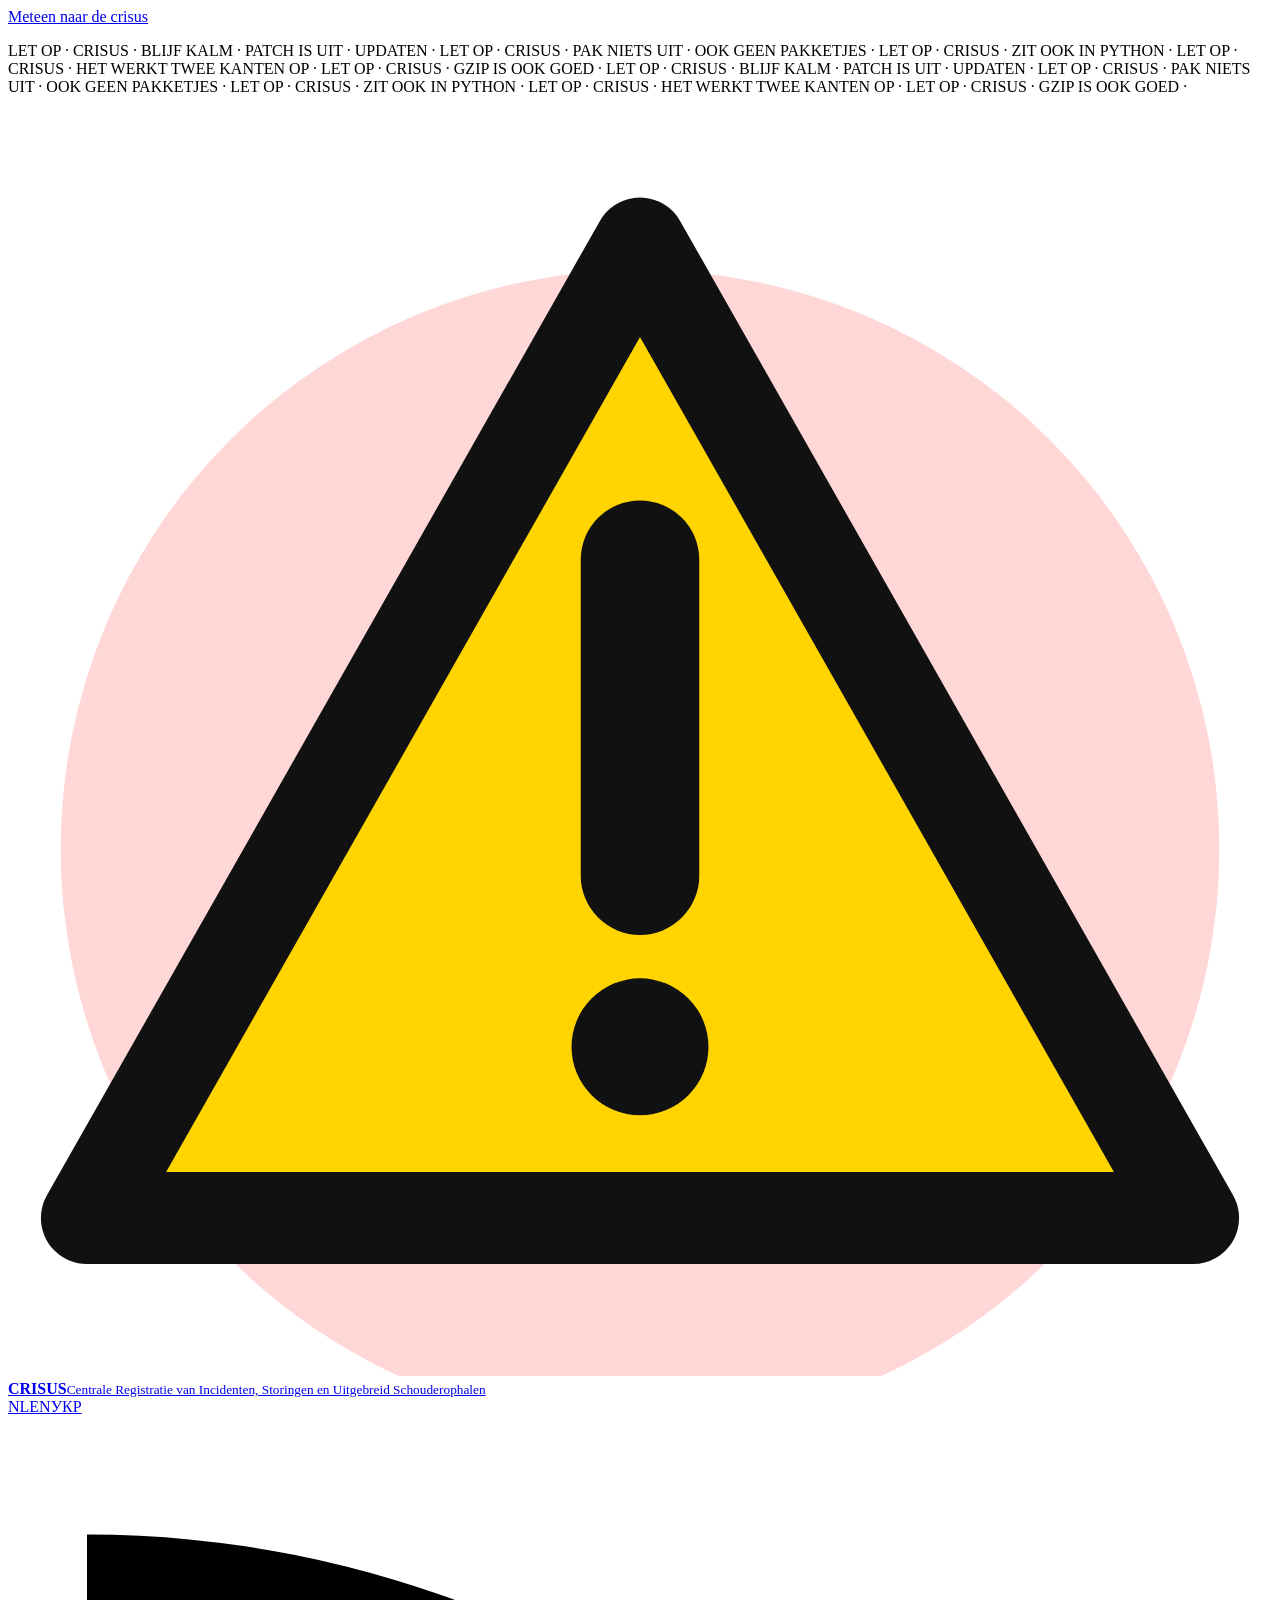
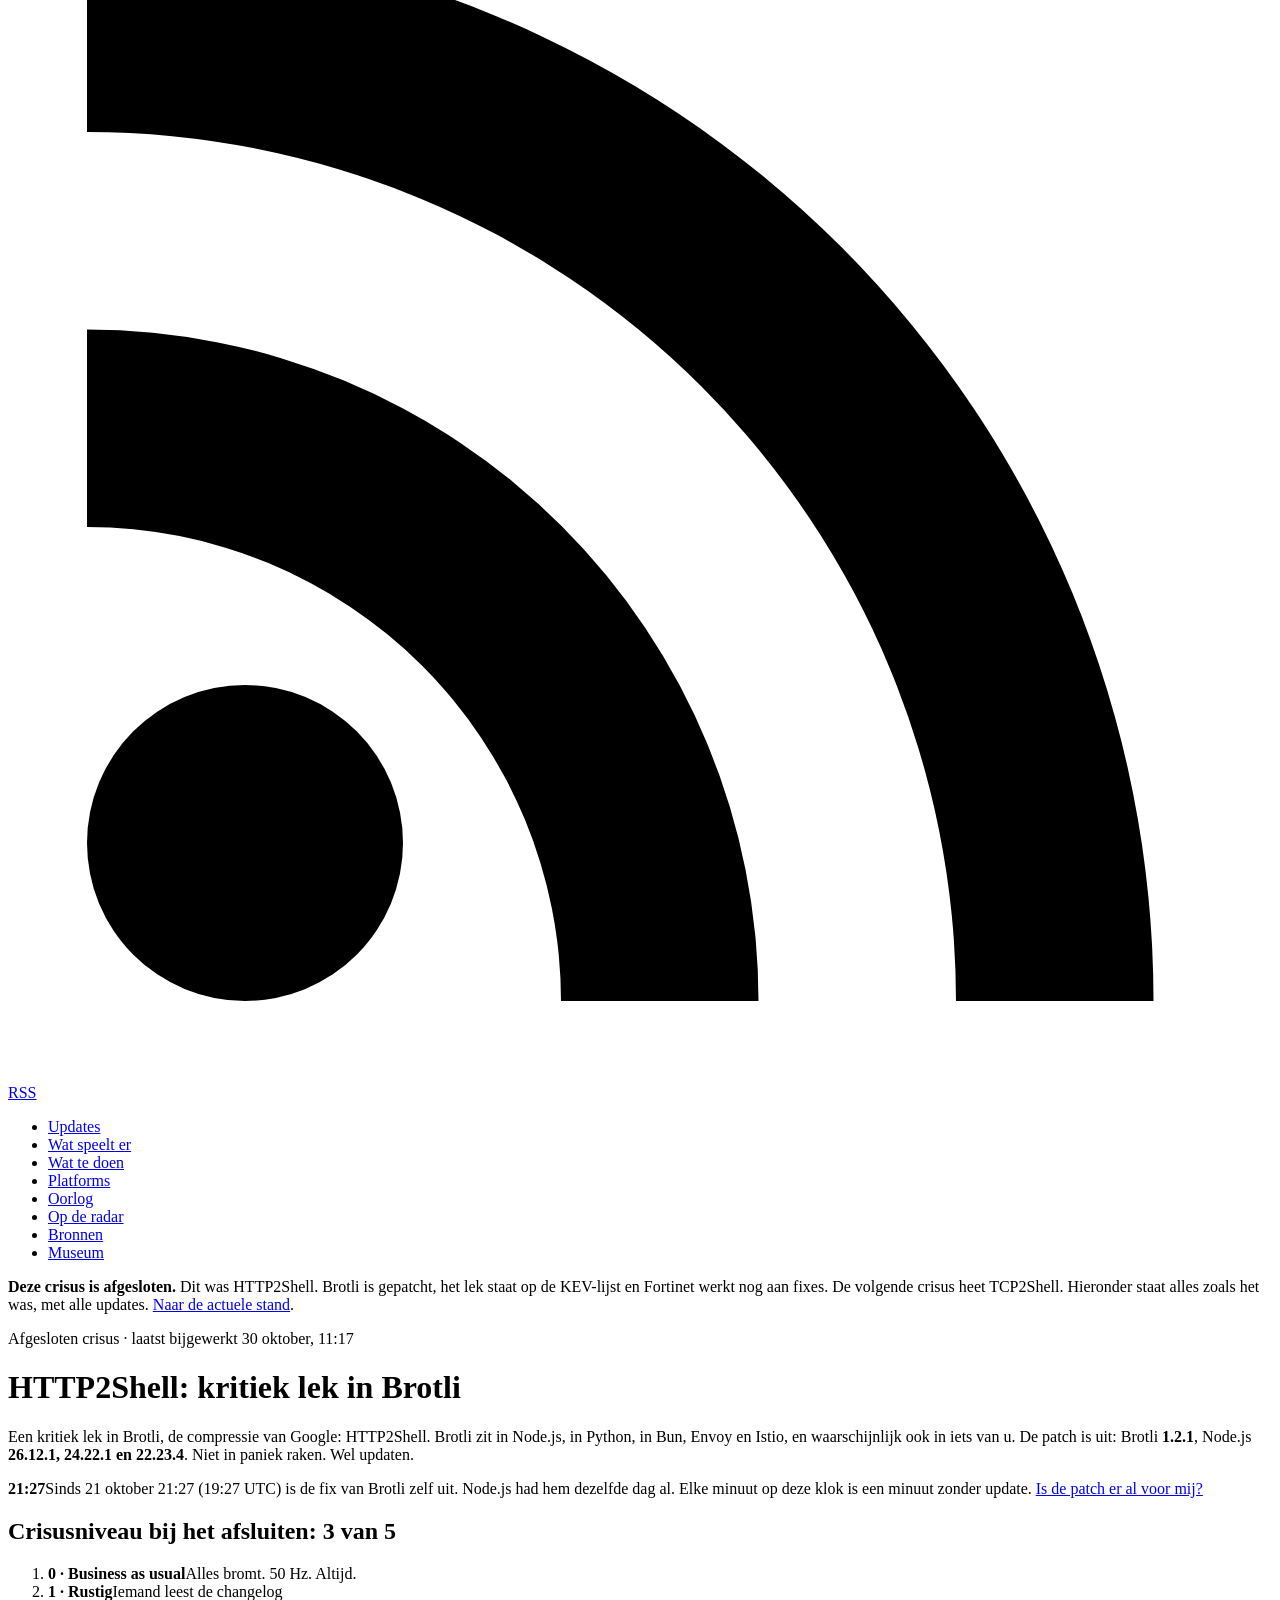
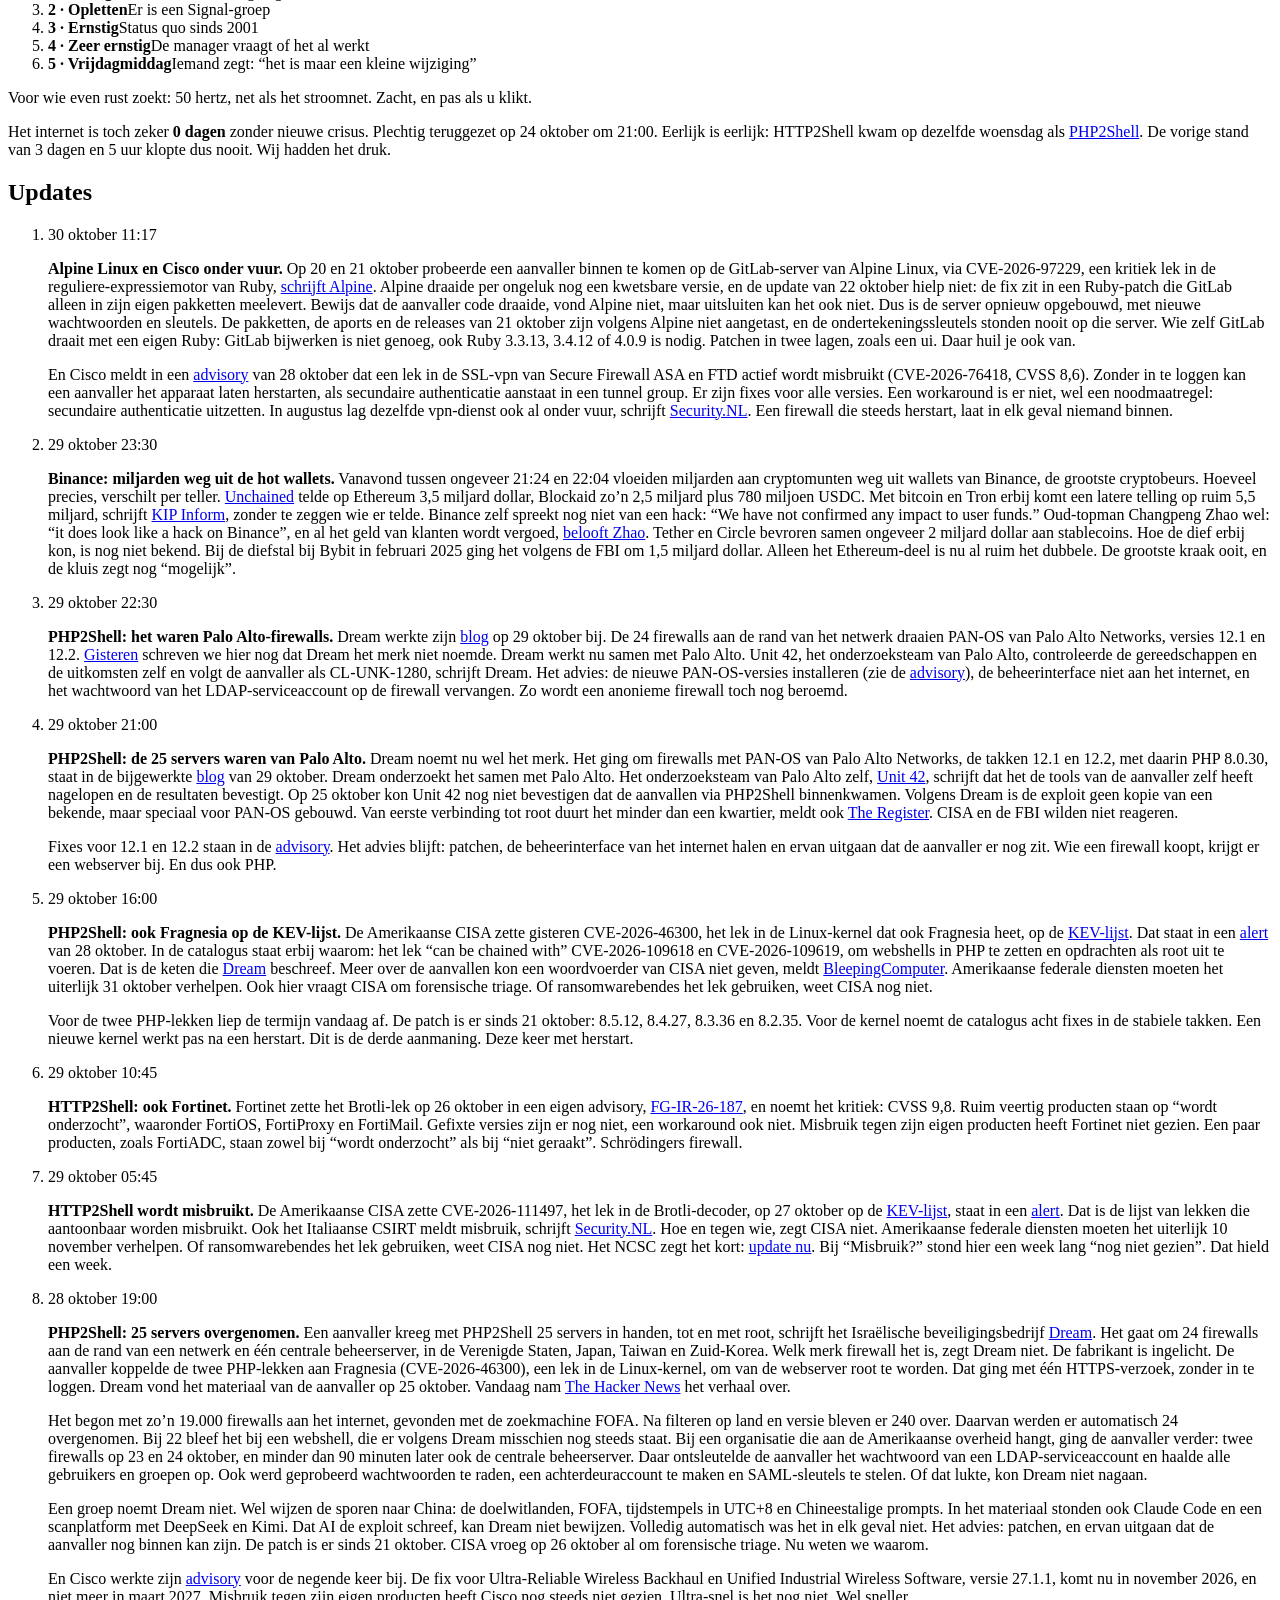
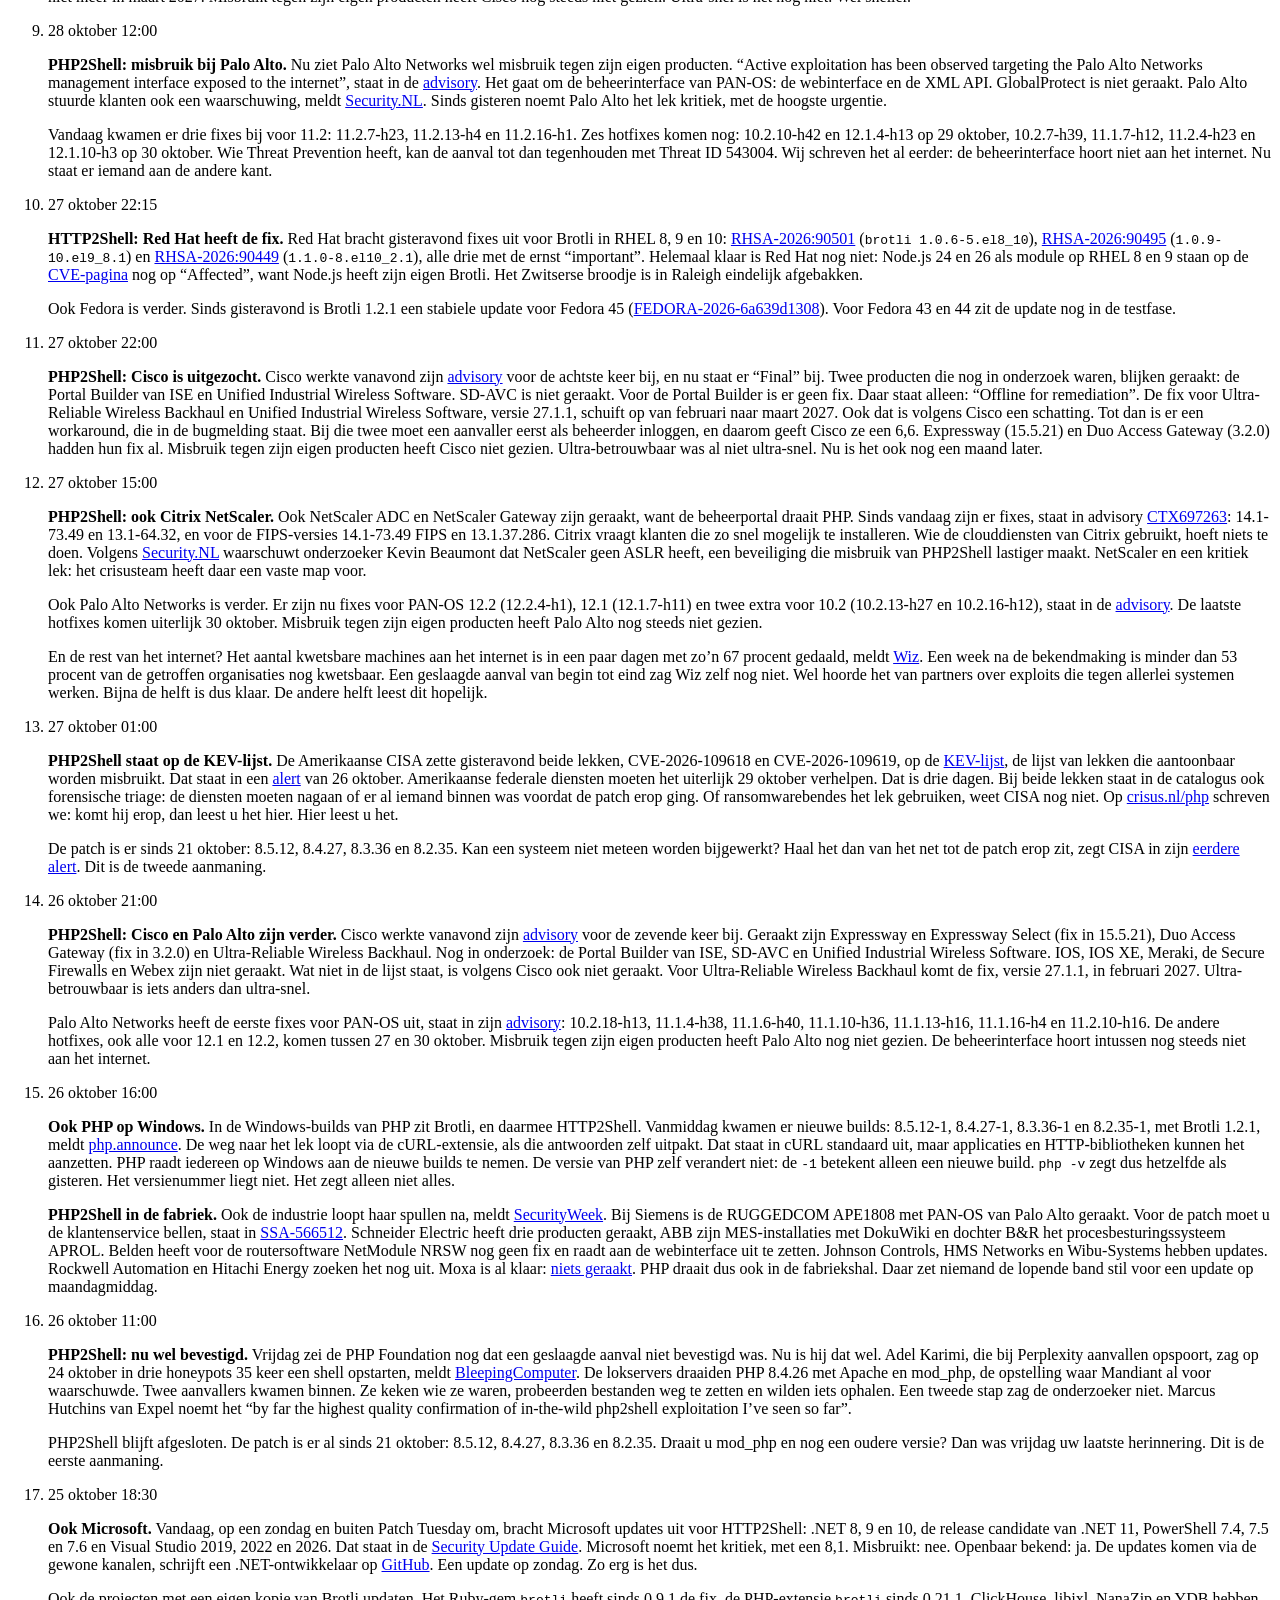
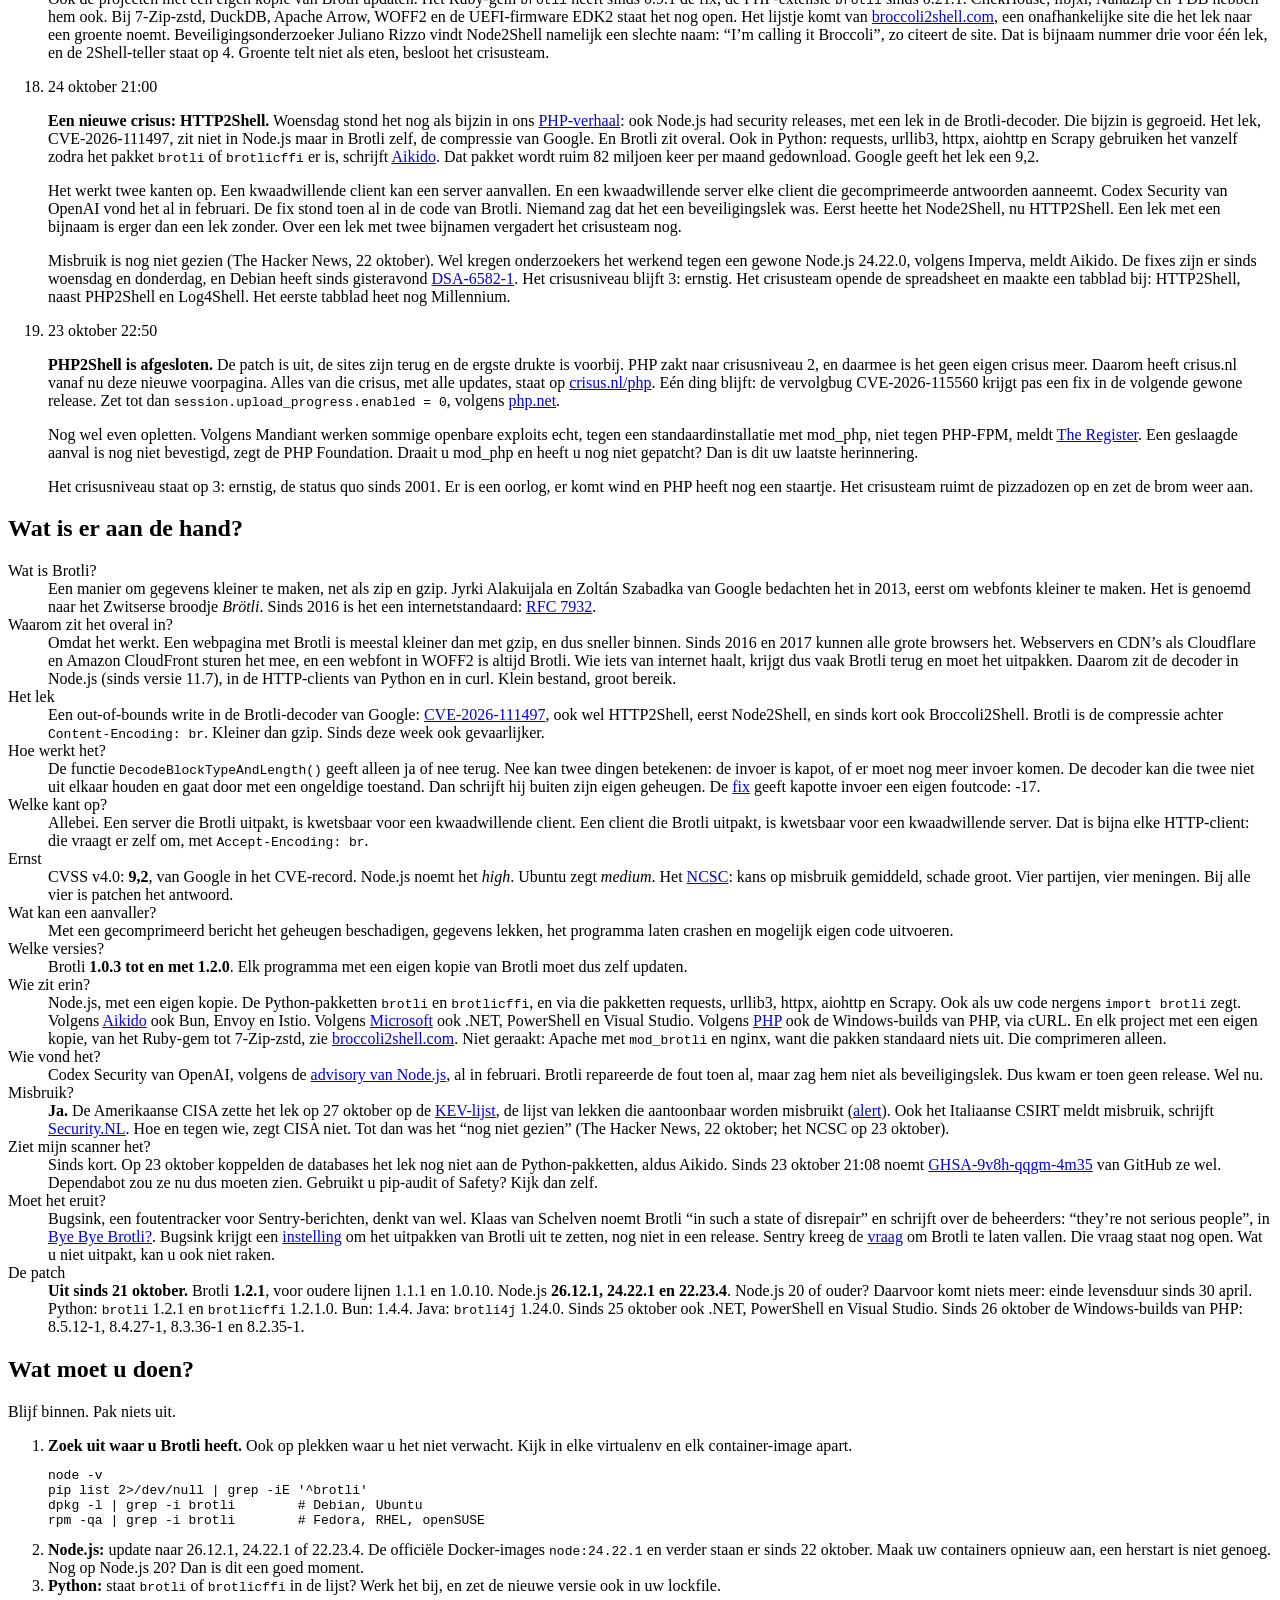
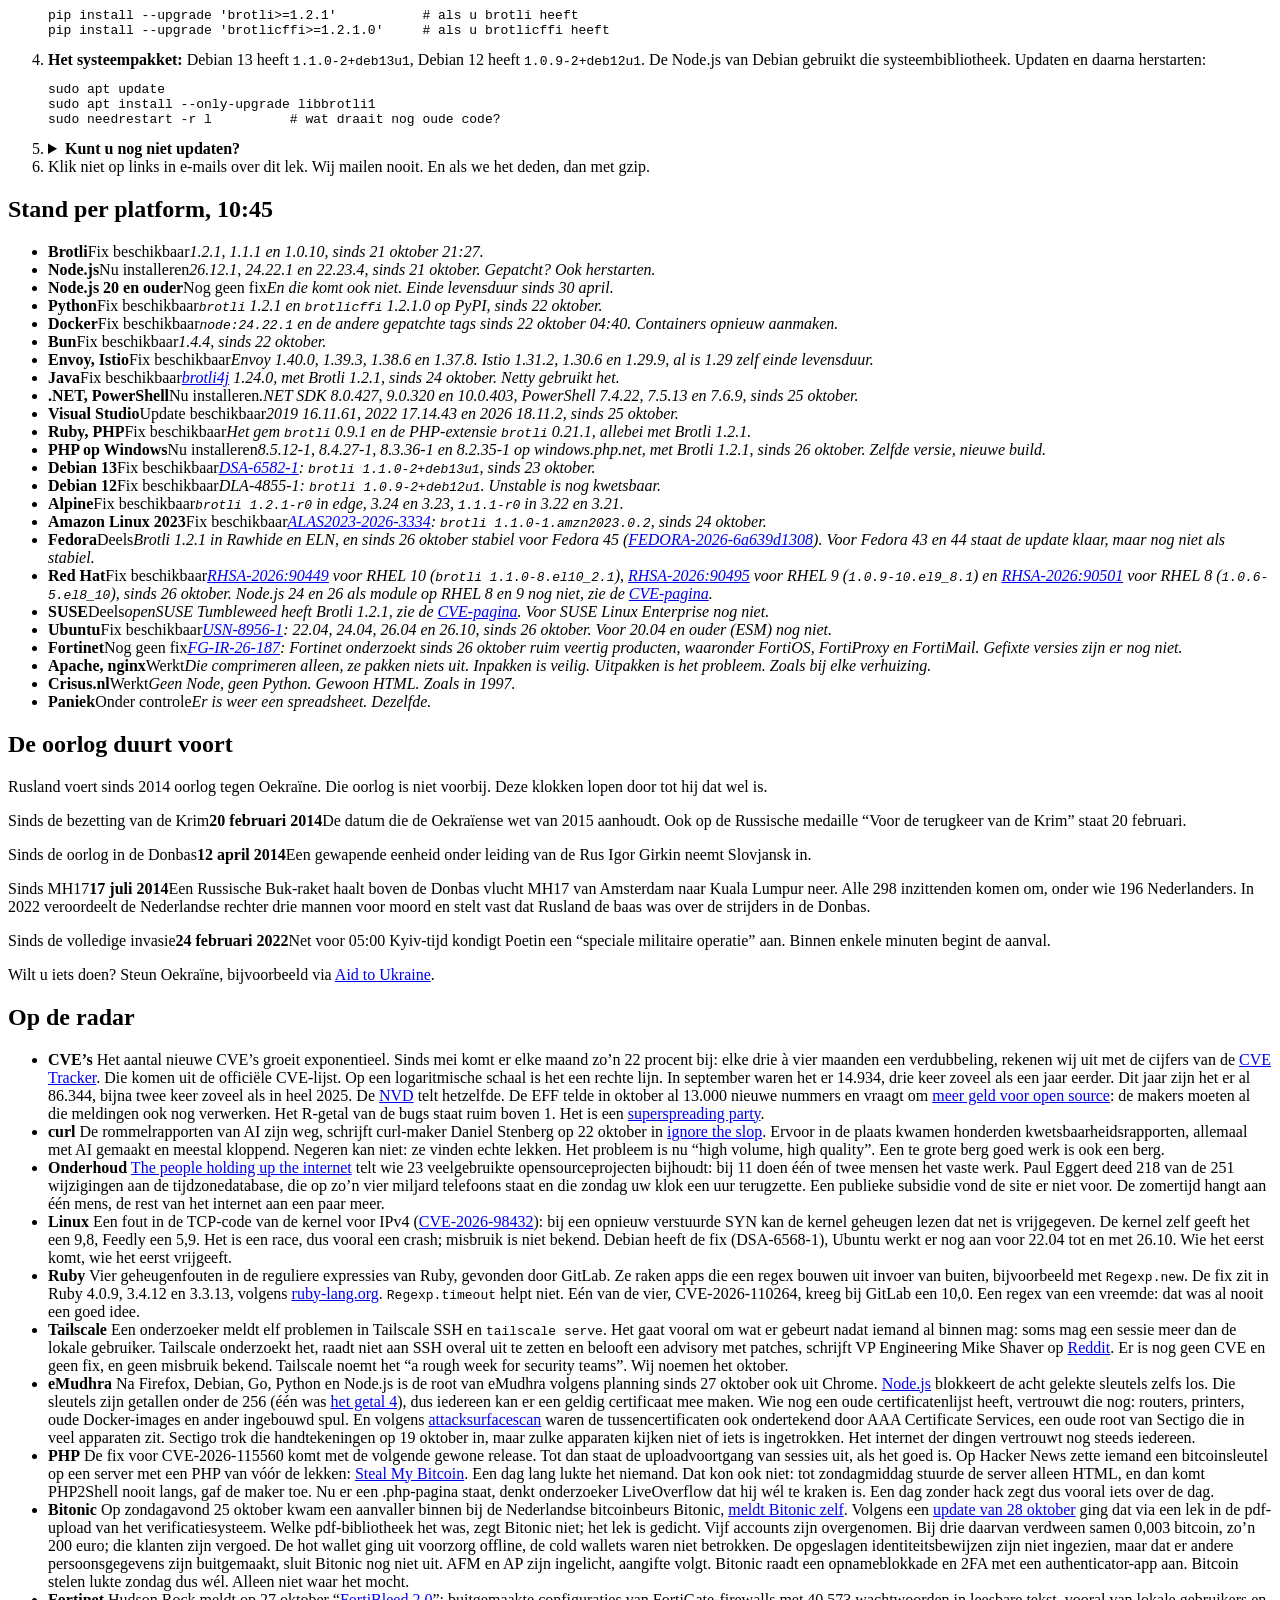
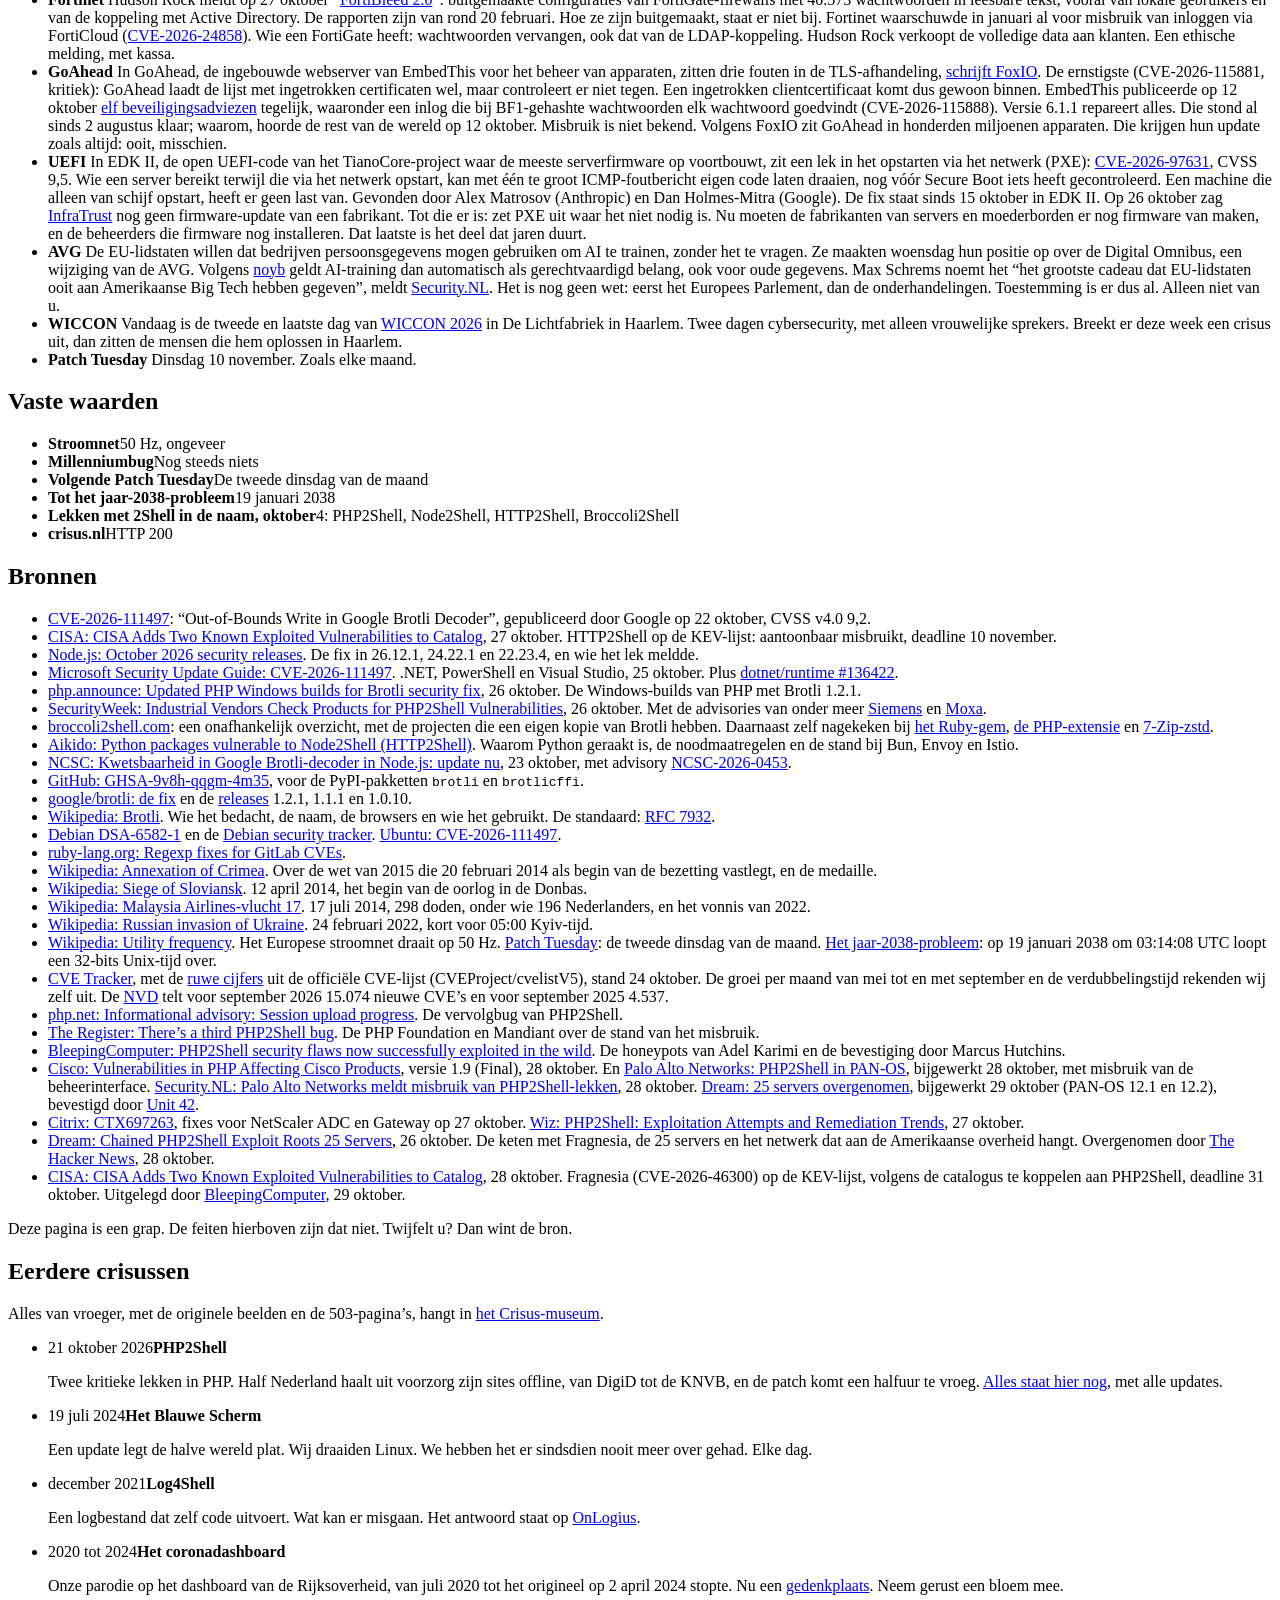
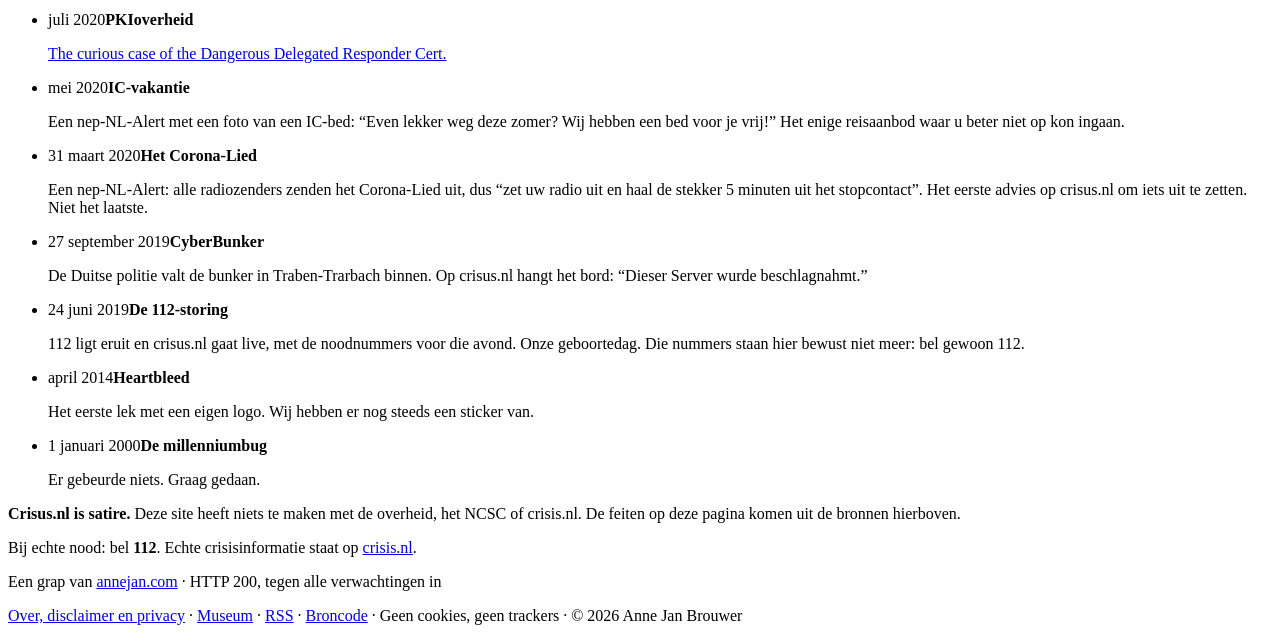
==== site/brotli/index.html @ b062dd24 "HTTP2Shell archived at /brotli/ (own og image); archive.py also takes the "Crisus · " kicker Co-Auth" ====
<!doctype html>
<html lang="nl">
<head>
<meta charset="utf-8">
<meta name="viewport" content="width=device-width, initial-scale=1">
<meta name="robots" content="index, follow, max-image-preview:large">
<title>Crisus (afgesloten) · HTTP2Shell: kritiek lek in Brotli (CVE-2026-111497)</title>
<meta name="description" content="Crisus.nl: HTTP2Shell (CVE-2026-111497), een kritiek lek in de Brotli-decoder van Google. Het zit in Node.js, Python, Bun, Envoy en Istio. De patch is uit. Satire, maar de feiten kloppen.">
<meta property="og:title" content="Crisus · HTTP2Shell: kritiek lek in Brotli">
<meta property="og:description" content="Crisusniveau 3: ernstig. HTTP2Shell, een kritiek lek in Brotli, zit in Node.js, in Python en waarschijnlijk in uw HTTP-client. De patch is uit sinds 21 oktober.">
<meta property="og:url" content="https://crisus.nl/brotli/">
<meta property="og:type" content="article">
<meta property="og:site_name" content="Crisus">
<meta property="og:locale" content="nl_NL">
<meta property="article:published_time" content="2026-10-23T22:50:00+02:00">
<meta property="article:modified_time" content="2026-10-30T11:17:00+01:00">
<meta property="og:image" content="https://crisus.nl/og-brotli.png?v=7">
<meta property="og:image:width" content="1200">
<meta property="og:image:height" content="630">
<meta property="og:image:alt" content="Crisus: HTTP2Shell, kritiek lek in Brotli. Crisusniveau 3 van 5: ernstig.">
<meta name="twitter:card" content="summary_large_image">
<meta name="twitter:image" content="https://crisus.nl/og-brotli.png?v=7">
<meta name="twitter:title" content="Crisus · HTTP2Shell: kritiek lek in Brotli">
<meta name="twitter:description" content="HTTP2Shell: een kritiek lek in Brotli, in Node.js, Python en uw HTTP-client. De patch is uit. Satire, maar de feiten kloppen.">
<meta name="theme-color" content="#ffd400">
<link rel="canonical" href="https://crisus.nl/brotli/">
<link rel="alternate" hreflang="nl" href="https://crisus.nl/brotli/">
<link rel="alternate" hreflang="en" href="https://crisus.nl/en/">
<link rel="alternate" hreflang="uk" href="https://crisus.nl/uk/">
<link rel="alternate" hreflang="x-default" href="https://crisus.nl/brotli/">
<link rel="sitemap" type="application/xml" href="/sitemap.xml">
<link rel="alternate" type="application/rss+xml" title="Crisus: alle updates" href="https://crisus.nl/feed.xml">
<link rel="icon" href="/favicon.svg" type="image/svg+xml">
<link rel="stylesheet" href="/crisus.css?v=23">
<script src="/controle.js" defer></script>
<script src="/crisus.js?v=11" defer></script>
<script type="application/ld+json">
{
  "@context": "https://schema.org",
  "@type": "LiveBlogPosting",
  "headline": "HTTP2Shell: kritiek lek in Brotli",
  "description": "HTTP2Shell (CVE-2026-111497): een kritiek lek in de Brotli-decoder van Google, in Node.js, Python, Bun, Envoy en Istio. Satire, maar de feiten kloppen.",
  "url": "https://crisus.nl/brotli/",
  "mainEntityOfPage": "https://crisus.nl/brotli/",
  "image": {"@type": "ImageObject", "url": "https://crisus.nl/og-brotli.png", "width": 1200, "height": 630},
  "inLanguage": "nl",
  "datePublished": "2026-10-23T22:50:00+02:00",
  "dateModified": "2026-10-30T11:17:00+01:00",
  "coverageEndTime": "2026-10-30T11:57:13+01:00",
  "coverageStartTime": "2026-10-23T22:50:00+02:00",
  "about": {"@type": "Thing", "name": "CVE-2026-111497", "alternateName": ["HTTP2Shell", "Node2Shell", "Broccoli2Shell"], "url": "https://www.cve.org/CVERecord?id=CVE-2026-111497"},
  "author": {"@type": "Person", "name": "Anne Jan Brouwer", "url": "https://annejan.com/"},
  "publisher": {"@type": "Person", "name": "Anne Jan Brouwer", "url": "https://annejan.com/"},
  "genre": "satire",
  "keywords": ["crisus", "HTTP2Shell", "Node2Shell", "Brotli", "CVE-2026-111497", "Node.js", "Python"],
  "liveBlogUpdate": [
    {"@type": "BlogPosting", "headline": "Alpine Linux en Cisco onder vuur.", "datePublished": "2026-10-30T11:17:00+01:00", "url": "https://crisus.nl/brotli/#u-20261030-1117"},
    {"@type": "BlogPosting", "headline": "Binance: miljarden weg uit de hot wallets.", "datePublished": "2026-10-29T23:30:00+01:00", "url": "https://crisus.nl/brotli/#u-20261029-2330"},
    {"@type": "BlogPosting", "headline": "PHP2Shell: het waren Palo Alto-firewalls.", "datePublished": "2026-10-29T22:30:00+01:00", "url": "https://crisus.nl/brotli/#u-20261029-2230"},
    {"@type": "BlogPosting", "headline": "PHP2Shell: de 25 servers waren van Palo Alto.", "datePublished": "2026-10-29T21:00:00+01:00", "url": "https://crisus.nl/brotli/#u-20261029-2100"},
    {"@type": "BlogPosting", "headline": "PHP2Shell: ook Fragnesia op de KEV-lijst.", "datePublished": "2026-10-29T16:00:00+01:00", "url": "https://crisus.nl/brotli/#u-20261029-1600"},
    {"@type": "BlogPosting", "headline": "HTTP2Shell: ook Fortinet.", "datePublished": "2026-10-29T10:45:00+01:00", "url": "https://crisus.nl/brotli/#u-20261029-1045"},
    {"@type": "BlogPosting", "headline": "HTTP2Shell wordt misbruikt.", "datePublished": "2026-10-29T05:45:00+01:00", "url": "https://crisus.nl/brotli/#u-20261029-0545"},
    {"@type": "BlogPosting", "headline": "PHP2Shell: 25 servers overgenomen.", "datePublished": "2026-10-28T19:00:00+01:00", "url": "https://crisus.nl/brotli/#u-20261028-1900"},
    {"@type": "BlogPosting", "headline": "PHP2Shell: misbruik bij Palo Alto.", "datePublished": "2026-10-28T12:00:00+01:00", "url": "https://crisus.nl/brotli/#u-20261028-1200"},
    {"@type": "BlogPosting", "headline": "HTTP2Shell: Red Hat heeft de fix.", "datePublished": "2026-10-27T22:15:00+01:00", "url": "https://crisus.nl/brotli/#u-20261027-2215"},
    {"@type": "BlogPosting", "headline": "PHP2Shell: Cisco is uitgezocht.", "datePublished": "2026-10-27T22:00:00+01:00", "url": "https://crisus.nl/brotli/#u-20261027-2200"},
    {"@type": "BlogPosting", "headline": "PHP2Shell: ook Citrix NetScaler.", "datePublished": "2026-10-27T15:00:00+01:00", "url": "https://crisus.nl/brotli/#u-20261027-1500"},
    {"@type": "BlogPosting", "headline": "PHP2Shell staat op de KEV-lijst.", "datePublished": "2026-10-27T01:00:00+01:00", "url": "https://crisus.nl/brotli/#u-20261027-0100"},
    {"@type": "BlogPosting", "headline": "PHP2Shell: Cisco en Palo Alto zijn verder.", "datePublished": "2026-10-26T21:00:00+01:00", "url": "https://crisus.nl/brotli/#u-20261026-2100"},
    {"@type": "BlogPosting", "headline": "Ook PHP op Windows.", "datePublished": "2026-10-26T16:00:00+01:00", "url": "https://crisus.nl/brotli/#u-20261026-1600"},
    {"@type": "BlogPosting", "headline": "PHP2Shell: nu wel bevestigd.", "datePublished": "2026-10-26T11:00:00+01:00", "url": "https://crisus.nl/brotli/#u-20261026-1100"},
    {"@type": "BlogPosting", "headline": "Ook Microsoft.", "datePublished": "2026-10-25T18:30:00+01:00", "url": "https://crisus.nl/brotli/#u-20261025-1830"},
    {"@type": "BlogPosting", "headline": "Een nieuwe crisus: HTTP2Shell.", "datePublished": "2026-10-24T21:00:00+02:00", "url": "https://crisus.nl/brotli/#u-20261024-2100"},
    {"@type": "BlogPosting", "headline": "PHP2Shell is afgesloten.", "datePublished": "2026-10-23T22:50:00+02:00", "url": "https://crisus.nl/brotli/#u-20261023-2250"}
  ],
  "isAccessibleForFree": true
}
</script>
<script type="application/ld+json">
{"@context": "https://schema.org", "@type": "WebSite", "name": "Crisus", "alternateName": ["crisus.nl", "Centrale Registratie van Incidenten, Storingen en Uitgebreid Schouderophalen"], "url": "https://crisus.nl/", "inLanguage": "nl",
 "publisher": {"@type": "Person", "name": "Anne Jan Brouwer", "url": "https://annejan.com/"}}
</script>
</head>
<body>
<a class="skip" href="#inhoud">Meteen naar de crisus</a>
<div class="tape" aria-hidden="true"><p><span>LET OP · CRISUS · BLIJF KALM · PATCH IS UIT · UPDATEN · LET OP · CRISUS · PAK NIETS UIT · OOK GEEN PAKKETJES · LET OP · CRISUS · ZIT OOK IN PYTHON · LET OP · CRISUS · HET WERKT TWEE KANTEN OP · LET OP · CRISUS · GZIP IS OOK GOED · LET OP · CRISUS · BLIJF KALM · PATCH IS UIT · UPDATEN · LET OP · CRISUS · PAK NIETS UIT · OOK GEEN PAKKETJES · LET OP · CRISUS · ZIT OOK IN PYTHON · LET OP · CRISUS · HET WERKT TWEE KANTEN OP · LET OP · CRISUS · GZIP IS OOK GOED ·</span></p></div>

<header>
  <div class="wrap">
    <a class="brand" href="/" title="Crisus: de actuele stand">
      <svg viewBox="0 0 48 48" aria-hidden="true">
        <circle class="glow" cx="24" cy="28" r="22" fill="#ff3b3b33"/>
        <path d="M24 5 45 42H3z" fill="#ffd400" stroke="#111" stroke-width="3.5" stroke-linejoin="round"/>
        <path d="M24 17v12" stroke="#111" stroke-width="4.5" stroke-linecap="round"/>
        <circle cx="24" cy="35.5" r="2.6" fill="#111"/>
      </svg>
      <span><b>CRISUS</b><small>Centrale Registratie van Incidenten, Storingen en Uitgebreid Schouderophalen</small></span>
    </a>
    <nav class="talen" aria-label="Taal"><a href="/" lang="nl" hreflang="nl" aria-current="true" title="Nederlands">NL</a><a href="/en/" lang="en" hreflang="en" title="English">EN</a><a href="/uk/" lang="uk" hreflang="uk" title="Українська">УКР</a></nav>
    <a class="rss" href="/feed.xml" title="RSS-feed met alle updates van crisus.nl"><svg viewBox="0 0 16 16" aria-hidden="true"><circle cx="3" cy="13" r="2"/><path d="M1 6.5a8.5 8.5 0 0 1 8.5 8.5h-2.5a6 6 0 0 0-6-6z"/><path d="M1 1.5a13.5 13.5 0 0 1 13.5 13.5h-2.5a11 11 0 0 0-11-11z"/></svg>RSS</a>
  </div>
</header>

<nav class="spring" aria-label="Op deze pagina">
  <ul>
    <li><a href="#updates" title="Naar de laatste updates">Updates</a></li>
    <li><a href="#wat" title="Wat is er aan de hand?">Wat speelt er</a></li>
    <li><a href="#doen" title="Wat moet u doen?">Wat te doen</a></li>
    <li><a href="#stand" title="Stand per platform">Platforms</a></li>
    <li><a href="#oorlog" title="De oorlog in Oekraïne">Oorlog</a></li>
    <li><a href="#radar" title="Op de radar">Op de radar</a></li>
    <li><a href="#bronnen" title="Bronnen">Bronnen</a></li>
    <li><a href="/museum/" title="Het Crisus-museum: alle eerdere crisussen">Museum</a></li>
  </ul>
</nav>

<main id="inhoud" class="wrap">
  <p class="afgesloten"><strong>Deze crisus is afgesloten.</strong> Dit was HTTP2Shell. Brotli is gepatcht, het lek staat op de KEV-lijst en Fortinet werkt nog aan fixes. De volgende crisus heet TCP2Shell. Hieronder staat alles zoals het was, met alle updates. <a href="/" title="Crisus: de actuele stand">Naar de actuele stand</a>.</p>
  <p class="kicker">Afgesloten crisus · <time datetime="2026-10-30T11:17:00+01:00">laatst bijgewerkt 30 oktober, 11:17</time><span id="controle" hidden> · laatste controle <time></time>, <span class="uitslag">niets nieuws</span></span></p>
  <h1>HTTP2Shell: kritiek lek in Brotli</h1>
  <p class="lead">Een kritiek lek in Brotli, de compressie van Google: HTTP2Shell. Brotli zit in Node.js, in Python, in Bun, Envoy en Istio, en waarschijnlijk ook in iets van u. De patch is uit: Brotli <strong>1.2.1</strong>, Node.js <strong>26.12.1, 24.22.1 en 22.23.4</strong>. Niet in paniek raken. Wel updaten.</p>
  <p class="vandaag" id="vandaag" hidden></p>

  <p class="klok" id="klok"><b data-since="2026-10-21T21:27:00+02:00">21:27</b><span>Sinds 21 oktober 21:27 (19:27 UTC) is de fix van Brotli zelf uit. Node.js had hem dezelfde dag al. Elke minuut op deze klok is een minuut zonder update. <a href="#stand" title="Is de patch er al voor mij?">Is de patch er al voor mij?</a></span></p>

  <section class="level" aria-labelledby="niveau">
    <h2 id="niveau">Crisusniveau bij het afsluiten: 3 van 5</h2>
    <ol class="zes">
      <li class="on"><b>0 · Business as usual</b>Alles bromt. 50 Hz. Altijd.</li>
      <li class="on"><b>1 · Rustig</b>Iemand leest de changelog</li>
      <li class="on"><b>2 · Opletten</b>Er is een Signal-groep</li>
      <li class="now" aria-current="step"><b>3 · Ernstig</b>Status quo sinds 2001</li>
      <li><b>4 · Zeer ernstig</b>De manager vraagt of het al werkt</li>
      <li><b>5 · Vrijdagmiddag</b>Iemand zegt: &ldquo;het is maar een kleine wijziging&rdquo;</li>
    </ol>
    <p class="brom"><button id="brom" type="button" hidden aria-pressed="false" data-on="Brom uit" data-off="Brom aan">Brom aan</button> Voor wie even rust zoekt: 50 hertz, net als het stroomnet. Zacht, en pas als u klikt.</p>
  </section>

  <p class="bouwbord">Het internet is toch zeker <b>0 dagen</b> zonder nieuwe crisus. <span>Plechtig teruggezet op 24 oktober om 21:00. Eerlijk is eerlijk: HTTP2Shell kwam op dezelfde woensdag als <a href="/php/" title="Crisus: PHP2Shell, afgesloten">PHP2Shell</a>. De vorige stand van 3 dagen en 5 uur klopte dus nooit. Wij hadden het druk.</span></p>

  <h2 id="updates">Updates</h2>
  <ol class="updates" aria-labelledby="updates">
    <li id="u-20261030-1117"><time datetime="2026-10-30T11:17+01:00">30 oktober 11:17</time>
      <p><strong>Alpine Linux en Cisco onder vuur.</strong> Op 20 en 21 oktober probeerde een aanvaller binnen te komen op de GitLab-server van Alpine Linux, via CVE-2026-97229, een kritiek lek in de reguliere-expressiemotor van Ruby, <a href="https://alpinelinux.org/posts/GitLab-security-incident-CVE-2026-97229.html" title="Alpine Linux: GitLab security incident CVE-2026-97229">schrijft Alpine</a>. Alpine draaide per ongeluk nog een kwetsbare versie, en de update van 22 oktober hielp niet: de fix zit in een Ruby-patch die GitLab alleen in zijn eigen pakketten meelevert. Bewijs dat de aanvaller code draaide, vond Alpine niet, maar uitsluiten kan het ook niet. Dus is de server opnieuw opgebouwd, met nieuwe wachtwoorden en sleutels. De pakketten, de aports en de releases van 21 oktober zijn volgens Alpine niet aangetast, en de ondertekeningssleutels stonden nooit op die server. Wie zelf GitLab draait met een eigen Ruby: GitLab bijwerken is niet genoeg, ook Ruby 3.3.13, 3.4.12 of 4.0.9 is nodig. Patchen in twee lagen, zoals een ui. Daar huil je ook van.</p>
      <p>En Cisco meldt in een <a href="https://sec.cloudapps.cisco.com/security/center/content/CiscoSecurityAdvisory/cisco-sa-asaftd-tunnel-dos-s6mgkb75" title="Cisco: Secure Firewall ASA and FTD Remote Access SSL VPN Denial of Service Vulnerability">advisory</a> van 28 oktober dat een lek in de SSL-vpn van Secure Firewall ASA en FTD actief wordt misbruikt (CVE-2026-76418, CVSS 8,6). Zonder in te loggen kan een aanvaller het apparaat laten herstarten, als secundaire authenticatie aanstaat in een tunnel group. Er zijn fixes voor alle versies. Een workaround is er niet, wel een noodmaatregel: secundaire authenticatie uitzetten. In augustus lag dezelfde vpn-dienst ook al onder vuur, schrijft <a href="https://www.security.nl/posting/959522/Cisco+waarschuwt+opnieuw+voor+dos-aanvallen+tegen+vpn-service+firewalls" title="Security.NL: Cisco waarschuwt opnieuw voor dos-aanvallen tegen vpn-service firewalls">Security.NL</a>. Een firewall die steeds herstart, laat in elk geval niemand binnen.</p></li>
    <li id="u-20261029-2330"><time datetime="2026-10-29T23:30+01:00">29 oktober 23:30</time>
      <p><strong>Binance: miljarden weg uit de hot wallets.</strong> Vanavond tussen ongeveer 21:24 en 22:04 vloeiden miljarden aan cryptomunten weg uit wallets van Binance, de grootste cryptobeurs. Hoeveel precies, verschilt per teller. <a href="https://unchainedcrypto.com/binance-says-user-funds-are-completely-safe-after-3-5-billion-drains-from-its-hot-wallets/" title="Unchained: Binance Says User Funds Are Completely Safe After $3.5 Billion Drains From Its Hot Wallets">Unchained</a> telde op Ethereum 3,5 miljard dollar, Blockaid zo&rsquo;n 2,5 miljard plus 780 miljoen USDC. Met bitcoin en Tron erbij komt een latere telling op ruim 5,5 miljard, schrijft <a href="https://www.kiprinform.com/en/news/suspected-binance-hack-up-to-5-6bn-drained-from-the-crypto-exchanges-wallets/" title="KIP Inform: Suspected Binance hack: up to $5.6bn drained">KIP Inform</a>, zonder te zeggen wie er telde. Binance zelf spreekt nog niet van een hack: &ldquo;We have not confirmed any impact to user funds.&rdquo; Oud-topman Changpeng Zhao wel: &ldquo;it does look like a hack on Binance&rdquo;, en al het geld van klanten wordt vergoed, <a href="https://cryptobriefing.com/binance-suspected-hack-user-funds-safe/" title="Crypto Briefing: Binance founder says suspected hack appears safe for user funds">belooft Zhao</a>. Tether en Circle bevroren samen ongeveer 2 miljard dollar aan stablecoins. Hoe de dief erbij kon, is nog niet bekend. Bij de diefstal bij Bybit in februari 2025 ging het volgens de FBI om 1,5 miljard dollar. Alleen het Ethereum-deel is nu al ruim het dubbele. De grootste kraak ooit, en de kluis zegt nog &ldquo;mogelijk&rdquo;.</p></li>
    <li id="u-20261029-2230"><time datetime="2026-10-29T22:30+01:00">29 oktober 22:30</time>
      <p><strong>PHP2Shell: het waren Palo Alto-firewalls.</strong> Dream werkte zijn <a href="https://dreamgroup.com/blog/chained-php2shell-exploit-roots-25-servers" title="Dream: Chained PHP2Shell exploit roots 25 servers">blog</a> op 29 oktober bij. De 24 firewalls aan de rand van het netwerk draaien PAN-OS van Palo Alto Networks, versies 12.1 en 12.2. <a href="#u-20261028-1900" title="28 oktober 19:00">Gisteren</a> schreven we hier nog dat Dream het merk niet noemde. Dream werkt nu samen met Palo Alto. Unit 42, het onderzoeksteam van Palo Alto, controleerde de gereedschappen en de uitkomsten zelf en volgt de aanvaller als CL-UNK-1280, schrijft Dream. Het advies: de nieuwe PAN-OS-versies installeren (zie de <a href="https://security.paloaltonetworks.com/CVE-2026-109618" title="Palo Alto Networks: Impact of Critical Vulnerabilities in PHP on Palo Alto Networks Products">advisory</a>), de beheerinterface niet aan het internet, en het wachtwoord van het LDAP-serviceaccount op de firewall vervangen. Zo wordt een anonieme firewall toch nog beroemd.</p></li>
    <li id="u-20261029-2100"><time datetime="2026-10-29T21:00+01:00">29 oktober 21:00</time>
      <p><strong>PHP2Shell: de 25 servers waren van Palo Alto.</strong> Dream noemt nu wel het merk. Het ging om firewalls met PAN-OS van Palo Alto Networks, de takken 12.1 en 12.2, met daarin PHP 8.0.30, staat in de bijgewerkte <a href="https://dreamgroup.com/blog/chained-php2shell-exploit-roots-25-servers" title="Dream: Chained PHP2Shell Exploit Roots 25 Servers">blog</a> van 29 oktober. Dream onderzoekt het samen met Palo Alto. Het onderzoeksteam van Palo Alto zelf, <a href="https://unit42.paloaltonetworks.com/cve-2026-109618-cve-2026-109619/" title="Unit 42: PHP2Shell (CVE-2026-109618 en CVE-2026-109619)">Unit 42</a>, schrijft dat het de tools van de aanvaller zelf heeft nagelopen en de resultaten bevestigt. Op 25 oktober kon Unit 42 nog niet bevestigen dat de aanvallen via PHP2Shell binnenkwamen. Volgens Dream is de exploit geen kopie van een bekende, maar speciaal voor PAN-OS gebouwd. Van eerste verbinding tot root duurt het minder dan een kwartier, meldt ook <a href="https://www.theregister.com/security/2026/10/29/suspected-chinese-attackers-built-a-custom-php2shell-exploit-and-rooted-25-servers/5306456" title="The Register: Suspected Chinese attackers built a custom PHP2Shell exploit and rooted 25 servers">The Register</a>. CISA en de FBI wilden niet reageren.</p>
      <p>Fixes voor 12.1 en 12.2 staan in de <a href="https://security.paloaltonetworks.com/CVE-2026-109618" title="Palo Alto Networks: Impact of Critical Vulnerabilities in PHP on Palo Alto Networks Products">advisory</a>. Het advies blijft: patchen, de beheerinterface van het internet halen en ervan uitgaan dat de aanvaller er nog zit. Wie een firewall koopt, krijgt er een webserver bij. En dus ook PHP.</p></li>
    <li id="u-20261029-1600"><time datetime="2026-10-29T16:00+01:00">29 oktober 16:00</time>
      <p><strong>PHP2Shell: ook Fragnesia op de KEV-lijst.</strong> De Amerikaanse CISA zette gisteren CVE-2026-46300, het lek in de Linux-kernel dat ook Fragnesia heet, op de <a href="https://www.cisa.gov/known-exploited-vulnerabilities-catalog" title="CISA: Known Exploited Vulnerabilities Catalog">KEV-lijst</a>. Dat staat in een <a href="https://www.cisa.gov/news-events/alerts/2026/10/28/cisa-adds-two-known-exploited-vulnerabilities-catalog" title="CISA: CISA Adds Two Known Exploited Vulnerabilities to Catalog">alert</a> van 28 oktober. In de catalogus staat erbij waarom: het lek &ldquo;can be chained with&rdquo; CVE-2026-109618 en CVE-2026-109619, om webshells in PHP te zetten en opdrachten als root uit te voeren. Dat is de keten die <a href="#u-20261028-1900" title="28 oktober 19:00: PHP2Shell, 25 servers overgenomen">Dream</a> beschreef. Meer over de aanvallen kon een woordvoerder van CISA niet geven, meldt <a href="https://www.bleepingcomputer.com/news/security/cisa-warns-of-fragnesia-linux-flaw-chained-in-php2shell-attacks/" title="BleepingComputer: CISA warns of Fragnesia Linux flaw chained in PHP2Shell attacks">BleepingComputer</a>. Amerikaanse federale diensten moeten het uiterlijk 31 oktober verhelpen. Ook hier vraagt CISA om forensische triage. Of ransomwarebendes het lek gebruiken, weet CISA nog niet.</p>
      <p>Voor de twee PHP-lekken liep de termijn vandaag af. De patch is er sinds 21 oktober: 8.5.12, 8.4.27, 8.3.36 en 8.2.35. Voor de kernel noemt de catalogus acht fixes in de stabiele takken. Een nieuwe kernel werkt pas na een herstart. Dit is de derde aanmaning. Deze keer met herstart.</p></li>
    <li id="u-20261029-1045"><time datetime="2026-10-29T10:45+01:00">29 oktober 10:45</time>
      <p><strong>HTTP2Shell: ook Fortinet.</strong> Fortinet zette het Brotli-lek op 26 oktober in een eigen advisory, <a href="https://fortiguard.fortinet.com/psirt/FG-IR-26-187" title="Fortinet PSIRT: FG-IR-26-187, Node2Shell CVEs">FG-IR-26-187</a>, en noemt het kritiek: CVSS 9,8. Ruim veertig producten staan op &ldquo;wordt onderzocht&rdquo;, waaronder FortiOS, FortiProxy en FortiMail. Gefixte versies zijn er nog niet, een workaround ook niet. Misbruik tegen zijn eigen producten heeft Fortinet niet gezien. Een paar producten, zoals FortiADC, staan zowel bij &ldquo;wordt onderzocht&rdquo; als bij &ldquo;niet geraakt&rdquo;. Schr&ouml;dingers firewall.</p></li>
    <li id="u-20261029-0545"><time datetime="2026-10-29T05:45+01:00">29 oktober 05:45</time>
      <p><strong>HTTP2Shell wordt misbruikt.</strong> De Amerikaanse CISA zette CVE-2026-111497, het lek in de Brotli-decoder, op 27 oktober op de <a href="https://www.cisa.gov/known-exploited-vulnerabilities-catalog" title="CISA: Known Exploited Vulnerabilities Catalog">KEV-lijst</a>, staat in een <a href="https://www.cisa.gov/news-events/alerts/2026/10/27/cisa-adds-two-known-exploited-vulnerabilities-catalog" title="CISA: CISA Adds Two Known Exploited Vulnerabilities to Catalog">alert</a>. Dat is de lijst van lekken die aantoonbaar worden misbruikt. Ook het Italiaanse CSIRT meldt misbruik, schrijft <a href="https://www.security.nl/posting/959389/Node2Shell-kwetsbaarheid+in+Brotli-decoder+actief+misbruikt+bij+aanvallen" title="Security.NL: Node2Shell-kwetsbaarheid in Brotli-decoder actief misbruikt bij aanvallen">Security.NL</a>. Hoe en tegen wie, zegt CISA niet. Amerikaanse federale diensten moeten het uiterlijk 10 november verhelpen. Of ransomwarebendes het lek gebruiken, weet CISA nog niet. Het NCSC zegt het kort: <a href="https://www.ncsc.nl/alerts/kwetsbaarheid-in-google-brotli-decoder-in-nodejs-update-nu" title="NCSC: Kwetsbaarheid in Google Brotli-decoder in Node.js: update nu">update nu</a>. Bij &ldquo;Misbruik?&rdquo; stond hier een week lang &ldquo;nog niet gezien&rdquo;. Dat hield een week.</p></li>
    <li id="u-20261028-1900"><time datetime="2026-10-28T19:00+01:00">28 oktober 19:00</time>
      <p><strong>PHP2Shell: 25 servers overgenomen.</strong> Een aanvaller kreeg met PHP2Shell 25 servers in handen, tot en met root, schrijft het Isra&euml;lische beveiligingsbedrijf <a href="https://dreamgroup.com/blog/chained-php2shell-exploit-roots-25-servers" title="Dream: Chained PHP2Shell Exploit Roots 25 Servers">Dream</a>. Het gaat om 24 firewalls aan de rand van een netwerk en &eacute;&eacute;n centrale beheerserver, in de Verenigde Staten, Japan, Taiwan en Zuid-Korea. Welk merk firewall het is, zegt Dream niet. De fabrikant is ingelicht. De aanvaller koppelde de twee PHP-lekken aan Fragnesia (CVE-2026-46300), een lek in de Linux-kernel, om van de webserver root te worden. Dat ging met &eacute;&eacute;n HTTPS-verzoek, zonder in te loggen. Dream vond het materiaal van de aanvaller op 25 oktober. Vandaag nam <a href="https://thehackernews.com/2026/10/php2shell-attack-roots-25-servers.html" title="The Hacker News: PHP2Shell Attack Roots 25 Servers, Breaches U.S. Government-Affiliated Network">The Hacker News</a> het verhaal over.</p>
      <p>Het begon met zo&rsquo;n 19.000 firewalls aan het internet, gevonden met de zoekmachine FOFA. Na filteren op land en versie bleven er 240 over. Daarvan werden er automatisch 24 overgenomen. Bij 22 bleef het bij een webshell, die er volgens Dream misschien nog steeds staat. Bij een organisatie die aan de Amerikaanse overheid hangt, ging de aanvaller verder: twee firewalls op 23 en 24 oktober, en minder dan 90 minuten later ook de centrale beheerserver. Daar ontsleutelde de aanvaller het wachtwoord van een LDAP-serviceaccount en haalde alle gebruikers en groepen op. Ook werd geprobeerd wachtwoorden te raden, een achterdeuraccount te maken en SAML-sleutels te stelen. Of dat lukte, kon Dream niet nagaan.</p>
      <p>Een groep noemt Dream niet. Wel wijzen de sporen naar China: de doelwitlanden, FOFA, tijdstempels in UTC+8 en Chineestalige prompts. In het materiaal stonden ook Claude Code en een scanplatform met DeepSeek en Kimi. Dat AI de exploit schreef, kan Dream niet bewijzen. Volledig automatisch was het in elk geval niet. Het advies: patchen, en ervan uitgaan dat de aanvaller nog binnen kan zijn. De patch is er sinds 21 oktober. CISA vroeg op 26 oktober al om forensische triage. Nu weten we waarom.</p>
      <p>En Cisco werkte zijn <a href="https://sec.cloudapps.cisco.com/security/center/content/CiscoSecurityAdvisory/cisco-sa-php-october26-Jj384Daq" title="Cisco: Vulnerabilities in PHP Affecting Cisco Products: October 2026">advisory</a> voor de negende keer bij. De fix voor Ultra-Reliable Wireless Backhaul en Unified Industrial Wireless Software, versie 27.1.1, komt nu in november 2026, en niet meer in maart 2027. Misbruik tegen zijn eigen producten heeft Cisco nog steeds niet gezien. Ultra-snel is het nog niet. Wel sneller.</p></li>
    <li id="u-20261028-1200"><time datetime="2026-10-28T12:00+01:00">28 oktober 12:00</time>
      <p><strong>PHP2Shell: misbruik bij Palo Alto.</strong> Nu ziet Palo Alto Networks wel misbruik tegen zijn eigen producten. &ldquo;Active exploitation has been observed targeting the Palo Alto Networks management interface exposed to the internet&rdquo;, staat in de <a href="https://security.paloaltonetworks.com/CVE-2026-109618" title="Palo Alto Networks: Impact of Critical Vulnerabilities in PHP on Palo Alto Networks Products">advisory</a>. Het gaat om de beheerinterface van PAN-OS: de webinterface en de XML API. GlobalProtect is niet geraakt. Palo Alto stuurde klanten ook een waarschuwing, meldt <a href="https://www.security.nl/posting/959363/Palo+Alto+Networks+meldt+misbruik+van+PHP2Shell-lekken+in+firewall-interface" title="Security.NL: Palo Alto Networks meldt misbruik van PHP2Shell-lekken in firewall-interface">Security.NL</a>. Sinds gisteren noemt Palo Alto het lek kritiek, met de hoogste urgentie.</p>
      <p>Vandaag kwamen er drie fixes bij voor 11.2: 11.2.7-h23, 11.2.13-h4 en 11.2.16-h1. Zes hotfixes komen nog: 10.2.10-h42 en 12.1.4-h13 op 29 oktober, 10.2.7-h39, 11.1.7-h12, 11.2.4-h23 en 12.1.10-h3 op 30 oktober. Wie Threat Prevention heeft, kan de aanval tot dan tegenhouden met Threat ID 543004. Wij schreven het al eerder: de beheerinterface hoort niet aan het internet. Nu staat er iemand aan de andere kant.</p></li>
    <li id="u-20261027-2215"><time datetime="2026-10-27T22:15+01:00">27 oktober 22:15</time>
      <p><strong>HTTP2Shell: Red Hat heeft de fix.</strong> Red Hat bracht gisteravond fixes uit voor Brotli in RHEL 8, 9 en 10: <a href="https://access.redhat.com/errata/RHSA-2026:90501" title="Red Hat: RHSA-2026:90501, brotli security update (RHEL 8)">RHSA-2026:90501</a> (<code>brotli 1.0.6-5.el8_10</code>), <a href="https://access.redhat.com/errata/RHSA-2026:90495" title="Red Hat: RHSA-2026:90495, brotli security update (RHEL 9)">RHSA-2026:90495</a> (<code>1.0.9-10.el9_8.1</code>) en <a href="https://access.redhat.com/errata/RHSA-2026:90449" title="Red Hat: RHSA-2026:90449, brotli security update (RHEL 10)">RHSA-2026:90449</a> (<code>1.1.0-8.el10_2.1</code>), alle drie met de ernst &ldquo;important&rdquo;. Helemaal klaar is Red Hat nog niet: Node.js 24 en 26 als module op RHEL 8 en 9 staan op de <a href="https://access.redhat.com/security/cve/CVE-2026-111497" title="Red Hat: CVE-2026-111497">CVE-pagina</a> nog op &ldquo;Affected&rdquo;, want Node.js heeft zijn eigen Brotli. Het Zwitserse broodje is in Raleigh eindelijk afgebakken.</p>
      <p>Ook Fedora is verder. Sinds gisteravond is Brotli 1.2.1 een stabiele update voor Fedora 45 (<a href="https://bodhi.fedoraproject.org/updates/FEDORA-2026-6a639d1308" title="Fedora: FEDORA-2026-6a639d1308, brotli-1.2.1-1.fc45">FEDORA-2026-6a639d1308</a>). Voor Fedora 43 en 44 zit de update nog in de testfase.</p></li>
    <li id="u-20261027-2200"><time datetime="2026-10-27T22:00+01:00">27 oktober 22:00</time>
      <p><strong>PHP2Shell: Cisco is uitgezocht.</strong> Cisco werkte vanavond zijn <a href="https://sec.cloudapps.cisco.com/security/center/content/CiscoSecurityAdvisory/cisco-sa-php-october26-Jj384Daq" title="Cisco: Vulnerabilities in PHP Affecting Cisco Products: October 2026">advisory</a> voor de achtste keer bij, en nu staat er &ldquo;Final&rdquo; bij. Twee producten die nog in onderzoek waren, blijken geraakt: de Portal Builder van ISE en Unified Industrial Wireless Software. SD-AVC is niet geraakt. Voor de Portal Builder is er geen fix. Daar staat alleen: &ldquo;Offline for remediation&rdquo;. De fix voor Ultra-Reliable Wireless Backhaul en Unified Industrial Wireless Software, versie 27.1.1, schuift op van februari naar maart 2027. Ook dat is volgens Cisco een schatting. Tot dan is er een workaround, die in de bugmelding staat. Bij die twee moet een aanvaller eerst als beheerder inloggen, en daarom geeft Cisco ze een 6,6. Expressway (15.5.21) en Duo Access Gateway (3.2.0) hadden hun fix al. Misbruik tegen zijn eigen producten heeft Cisco niet gezien. Ultra-betrouwbaar was al niet ultra-snel. Nu is het ook nog een maand later.</p></li>
    <li id="u-20261027-1500"><time datetime="2026-10-27T15:00+01:00">27 oktober 15:00</time>
      <p><strong>PHP2Shell: ook Citrix NetScaler.</strong> Ook NetScaler ADC en NetScaler Gateway zijn geraakt, want de beheerportal draait PHP. Sinds vandaag zijn er fixes, staat in advisory <a href="https://support.citrix.com/external/article/CTX697263" title="Citrix: Security Advisory for CVE-2026-109618 and CVE-2026-109619 (CTX697263)">CTX697263</a>: 14.1-73.49 en 13.1-64.32, en voor de FIPS-versies 14.1-73.49 FIPS en 13.1.37.286. Citrix vraagt klanten die zo snel mogelijk te installeren. Wie de clouddiensten van Citrix gebruikt, hoeft niets te doen. Volgens <a href="https://www.security.nl/posting/959263/Citrix+NetScaler+en+Palo+Alto+Networks+patchen+PHP2Shell-lekken" title="Security.NL: Citrix NetScaler en Palo Alto Networks patchen PHP2Shell-lekken">Security.NL</a> waarschuwt onderzoeker Kevin Beaumont dat NetScaler geen ASLR heeft, een beveiliging die misbruik van PHP2Shell lastiger maakt. NetScaler en een kritiek lek: het crisusteam heeft daar een vaste map voor.</p>
      <p>Ook Palo Alto Networks is verder. Er zijn nu fixes voor PAN-OS 12.2 (12.2.4-h1), 12.1 (12.1.7-h11) en twee extra voor 10.2 (10.2.13-h27 en 10.2.16-h12), staat in de <a href="https://security.paloaltonetworks.com/CVE-2026-109618" title="Palo Alto Networks: Impact of Critical Vulnerabilities in PHP on Palo Alto Networks Products">advisory</a>. De laatste hotfixes komen uiterlijk 30 oktober. Misbruik tegen zijn eigen producten heeft Palo Alto nog steeds niet gezien.</p>
      <p>En de rest van het internet? Het aantal kwetsbare machines aan het internet is in een paar dagen met zo&rsquo;n 67 procent gedaald, meldt <a href="https://www.wiz.io/blog/php2shell-exploitation-so-far" title="Wiz: PHP2Shell: Exploitation Attempts and Remediation Trends">Wiz</a>. Een week na de bekendmaking is minder dan 53 procent van de getroffen organisaties nog kwetsbaar. Een geslaagde aanval van begin tot eind zag Wiz zelf nog niet. Wel hoorde het van partners over exploits die tegen allerlei systemen werken. Bijna de helft is dus klaar. De andere helft leest dit hopelijk.</p></li>
    <li id="u-20261027-0100"><time datetime="2026-10-27T01:00+01:00">27 oktober 01:00</time>
      <p><strong>PHP2Shell staat op de KEV-lijst.</strong> De Amerikaanse CISA zette gisteravond beide lekken, CVE-2026-109618 en CVE-2026-109619, op de <a href="https://www.cisa.gov/known-exploited-vulnerabilities-catalog" title="CISA: Known Exploited Vulnerabilities Catalog">KEV-lijst</a>, de lijst van lekken die aantoonbaar worden misbruikt. Dat staat in een <a href="https://www.cisa.gov/news-events/alerts/2026/10/26/cisa-adds-two-known-exploited-vulnerabilities-catalog" title="CISA: CISA Adds Two Known Exploited Vulnerabilities to Catalog">alert</a> van 26 oktober. Amerikaanse federale diensten moeten het uiterlijk 29 oktober verhelpen. Dat is drie dagen. Bij beide lekken staat in de catalogus ook forensische triage: de diensten moeten nagaan of er al iemand binnen was voordat de patch erop ging. Of ransomwarebendes het lek gebruiken, weet CISA nog niet. Op <a href="/php/#u-20261022-2300" title="PHP2Shell-archief: 22 oktober 23:00">crisus.nl/php</a> schreven we: komt hij erop, dan leest u het hier. Hier leest u het.</p>
      <p>De patch is er sinds 21 oktober: 8.5.12, 8.4.27, 8.3.36 en 8.2.35. Kan een systeem niet meteen worden bijgewerkt? Haal het dan van het net tot de patch erop zit, zegt CISA in zijn <a href="https://www.cisa.gov/news-events/alerts/2026/10/21/critical-vulnerabilities-php-require-immediate-patching" title="CISA: Critical Vulnerabilities in PHP Require Immediate Patching">eerdere alert</a>. Dit is de tweede aanmaning.</p></li>
    <li id="u-20261026-2100"><time datetime="2026-10-26T21:00+01:00">26 oktober 21:00</time>
      <p><strong>PHP2Shell: Cisco en Palo Alto zijn verder.</strong> Cisco werkte vanavond zijn <a href="https://sec.cloudapps.cisco.com/security/center/content/CiscoSecurityAdvisory/cisco-sa-php-october26-Jj384Daq" title="Cisco: Vulnerabilities in PHP Affecting Cisco Products: October 2026">advisory</a> voor de zevende keer bij. Geraakt zijn Expressway en Expressway Select (fix in 15.5.21), Duo Access Gateway (fix in 3.2.0) en Ultra-Reliable Wireless Backhaul. Nog in onderzoek: de Portal Builder van ISE, SD-AVC en Unified Industrial Wireless Software. IOS, IOS XE, Meraki, de Secure Firewalls en Webex zijn niet geraakt. Wat niet in de lijst staat, is volgens Cisco ook niet geraakt. Voor Ultra-Reliable Wireless Backhaul komt de fix, versie 27.1.1, in februari 2027. Ultra-betrouwbaar is iets anders dan ultra-snel.</p>
      <p>Palo Alto Networks heeft de eerste fixes voor PAN-OS uit, staat in zijn <a href="https://security.paloaltonetworks.com/CVE-2026-109618" title="Palo Alto Networks: Impact of Critical Vulnerabilities in PHP on Palo Alto Networks Products">advisory</a>: 10.2.18-h13, 11.1.4-h38, 11.1.6-h40, 11.1.10-h36, 11.1.13-h16, 11.1.16-h4 en 11.2.10-h16. De andere hotfixes, ook alle voor 12.1 en 12.2, komen tussen 27 en 30 oktober. Misbruik tegen zijn eigen producten heeft Palo Alto nog niet gezien. De beheerinterface hoort intussen nog steeds niet aan het internet.</p></li>
    <li id="u-20261026-1600"><time datetime="2026-10-26T16:00+01:00">26 oktober 16:00</time>
      <p><strong>Ook PHP op Windows.</strong> In de Windows-builds van PHP zit Brotli, en daarmee HTTP2Shell. Vanmiddag kwamen er nieuwe builds: 8.5.12-1, 8.4.27-1, 8.3.36-1 en 8.2.35-1, met Brotli 1.2.1, meldt <a href="https://news-web.php.net/php.announce/514" title="php.announce: Updated PHP Windows builds for Brotli security fix">php.announce</a>. De weg naar het lek loopt via de cURL-extensie, als die antwoorden zelf uitpakt. Dat staat in cURL standaard uit, maar applicaties en HTTP-bibliotheken kunnen het aanzetten. PHP raadt iedereen op Windows aan de nieuwe builds te nemen. De versie van PHP zelf verandert niet: de <code>-1</code> betekent alleen een nieuwe build. <code>php -v</code> zegt dus hetzelfde als gisteren. Het versienummer liegt niet. Het zegt alleen niet alles.</p>
      <p><strong>PHP2Shell in de fabriek.</strong> Ook de industrie loopt haar spullen na, meldt <a href="https://www.securityweek.com/industrial-vendors-check-products-for-php2shell-vulnerabilities/" title="SecurityWeek: Industrial Vendors Check Products for PHP2Shell Vulnerabilities">SecurityWeek</a>. Bij Siemens is de RUGGEDCOM APE1808 met PAN-OS van Palo Alto geraakt. Voor de patch moet u de klantenservice bellen, staat in <a href="https://cert-portal.siemens.com/productcert/html/ssa-566512.html" title="Siemens SSA-566512: PHP2Shell Vulnerabilities in Palo Alto Networks PAN-OS on RUGGEDCOM APE1808 Devices">SSA-566512</a>. Schneider Electric heeft drie producten geraakt, ABB zijn MES-installaties met DokuWiki en dochter B&amp;R het procesbesturingssysteem APROL. Belden heeft voor de routersoftware NetModule NRSW nog geen fix en raadt aan de webinterface uit te zetten. Johnson Controls, HMS Networks en Wibu-Systems hebben updates. Rockwell Automation en Hitachi Energy zoeken het nog uit. Moxa is al klaar: <a href="https://www.moxa.com/en/support/product-support/security-advisory/mpsa-260001-moxa%E2%80%99s-response-regarding-cve-2026-109618-and-cve-2026-109619-in-php" title="Moxa MPSA-260001: response regarding CVE-2026-109618 and CVE-2026-109619 in PHP">niets geraakt</a>. PHP draait dus ook in de fabriekshal. Daar zet niemand de lopende band stil voor een update op maandagmiddag.</p></li>
    <li id="u-20261026-1100"><time datetime="2026-10-26T11:00+01:00">26 oktober 11:00</time>
      <p><strong>PHP2Shell: nu wel bevestigd.</strong> Vrijdag zei de PHP Foundation nog dat een geslaagde aanval niet bevestigd was. Nu is hij dat wel. Adel Karimi, die bij Perplexity aanvallen opspoort, zag op 24 oktober in drie honeypots 35 keer een shell opstarten, meldt <a href="https://www.bleepingcomputer.com/news/security/php2shell-security-flaws-now-sucessfully-exploited-in-the-wild/" title="BleepingComputer: PHP2Shell security flaws now successfully exploited in the wild">BleepingComputer</a>. De lokservers draaiden PHP 8.4.26 met Apache en mod_php, de opstelling waar Mandiant al voor waarschuwde. Twee aanvallers kwamen binnen. Ze keken wie ze waren, probeerden bestanden weg te zetten en wilden iets ophalen. Een tweede stap zag de onderzoeker niet. Marcus Hutchins van Expel noemt het &ldquo;by far the highest quality confirmation of in-the-wild php2shell exploitation I&rsquo;ve seen so far&rdquo;.</p>
      <p>PHP2Shell blijft afgesloten. De patch is er al sinds 21 oktober: 8.5.12, 8.4.27, 8.3.36 en 8.2.35. Draait u mod_php en nog een oudere versie? Dan was vrijdag uw laatste herinnering. Dit is de eerste aanmaning.</p></li>
    <li id="u-20261025-1830"><time datetime="2026-10-25T18:30+01:00">25 oktober 18:30</time>
      <p><strong>Ook Microsoft.</strong> Vandaag, op een zondag en buiten Patch Tuesday om, bracht Microsoft updates uit voor HTTP2Shell: .NET 8, 9 en 10, de release candidate van .NET 11, PowerShell 7.4, 7.5 en 7.6 en Visual Studio 2019, 2022 en 2026. Dat staat in de <a href="https://msrc.microsoft.com/update-guide/vulnerability/CVE-2026-111497" title="Microsoft Security Update Guide: CVE-2026-111497">Security Update Guide</a>. Microsoft noemt het kritiek, met een 8,1. Misbruikt: nee. Openbaar bekend: ja. De updates komen via de gewone kanalen, schrijft een .NET-ontwikkelaar op <a href="https://github.com/dotnet/runtime/issues/136422#issuecomment-6400646760" title="dotnet/runtime #136422: Does CVE-2026-111497 affect System.IO.Compression.Brotli?">GitHub</a>. Een update op zondag. Zo erg is het dus.</p>
      <p>Ook de projecten met een eigen kopie van Brotli updaten. Het Ruby-gem <code>brotli</code> heeft sinds 0.9.1 de fix, de PHP-extensie <code>brotli</code> sinds 0.21.1. ClickHouse, libjxl, NanaZip en YDB hebben hem ook. Bij 7-Zip-zstd, DuckDB, Apache Arrow, WOFF2 en de UEFI-firmware EDK2 staat het nog open. Het lijstje komt van <a href="https://broccoli2shell.com/" title="Broccoli2Shell: CVE-2026-111497 in Brotli">broccoli2shell.com</a>, een onafhankelijke site die het lek naar een groente noemt. Beveiligingsonderzoeker Juliano Rizzo vindt Node2Shell namelijk een slechte naam: &ldquo;I&rsquo;m calling it Broccoli&rdquo;, zo citeert de site. Dat is bijnaam nummer drie voor &eacute;&eacute;n lek, en de 2Shell-teller staat op 4. Groente telt niet als eten, besloot het crisusteam.</p></li>
    <li id="u-20261024-2100"><time datetime="2026-10-24T21:00+02:00">24 oktober 21:00</time>
      <p><strong>Een nieuwe crisus: HTTP2Shell.</strong> Woensdag stond het nog als bijzin in ons <a href="/php/#u-20261021-1700" title="Crisus: PHP2Shell, 21 oktober 17:00">PHP-verhaal</a>: ook Node.js had security releases, met een lek in de Brotli-decoder. Die bijzin is gegroeid. Het lek, CVE-2026-111497, zit niet in Node.js maar in Brotli zelf, de compressie van Google. En Brotli zit overal. Ook in Python: requests, urllib3, httpx, aiohttp en Scrapy gebruiken het vanzelf zodra het pakket <code>brotli</code> of <code>brotlicffi</code> er is, schrijft <a href="https://www.aikido.dev/blog/python-packages-vulnerable-node2shell-brotli-cve-2026-111497" title="Aikido: Python packages vulnerable to Node2Shell (HTTP2Shell), CVE-2026-111497">Aikido</a>. Dat pakket wordt ruim 82 miljoen keer per maand gedownload. Google geeft het lek een 9,2.</p>
      <p>Het werkt twee kanten op. Een kwaadwillende client kan een server aanvallen. En een kwaadwillende server elke client die gecomprimeerde antwoorden aanneemt. Codex Security van OpenAI vond het al in februari. De fix stond toen al in de code van Brotli. Niemand zag dat het een beveiligingslek was. Eerst heette het Node2Shell, nu HTTP2Shell. Een lek met een bijnaam is erger dan een lek zonder. Over een lek met twee bijnamen vergadert het crisusteam nog.</p>
      <p>Misbruik is nog niet gezien (The Hacker News, 22 oktober). Wel kregen onderzoekers het werkend tegen een gewone Node.js 24.22.0, volgens Imperva, meldt Aikido. De fixes zijn er sinds woensdag en donderdag, en Debian heeft sinds gisteravond <a href="https://lists.debian.org/debian-security-announce/2026/msg00498.html" title="DSA-6582-1: brotli security update">DSA-6582-1</a>. Het crisusniveau blijft 3: ernstig. Het crisusteam opende de spreadsheet en maakte een tabblad bij: HTTP2Shell, naast PHP2Shell en Log4Shell. Het eerste tabblad heet nog Millennium.</p></li>
    <li id="u-20261023-2250"><time datetime="2026-10-23T22:50+02:00">23 oktober 22:50</time>
      <p><strong>PHP2Shell is afgesloten.</strong> De patch is uit, de sites zijn terug en de ergste drukte is voorbij. PHP zakt naar crisusniveau 2, en daarmee is het geen eigen crisus meer. Daarom heeft crisus.nl vanaf nu deze nieuwe voorpagina. Alles van die crisus, met alle updates, staat op <a href="/php/" title="Crisus: PHP2Shell, afgesloten">crisus.nl/php</a>. Eén ding blijft: de vervolgbug CVE-2026-115560 krijgt pas een fix in de volgende gewone release. Zet tot dan <code>session.upload_progress.enabled = 0</code>, volgens <a href="https://www.php.net/archive/2026.php#2026-10-23-1" title="php.net: Informational advisory: Session upload progress">php.net</a>.</p>
      <p>Nog wel even opletten. Volgens Mandiant werken sommige openbare exploits echt, tegen een standaardinstallatie met mod_php, niet tegen PHP-FPM, meldt <a href="https://www.theregister.com/security/2026/10/23/theres-a-third-php2shell-bug-but-it-wont-get-an-emergency-fix/5305208" title="The Register: There's a third PHP2Shell bug, but it won't get an emergency fix">The Register</a>. Een geslaagde aanval is nog niet bevestigd, zegt de PHP Foundation. Draait u mod_php en heeft u nog niet gepatcht? Dan is dit uw laatste herinnering.</p>
      <p>Het crisusniveau staat op 3: ernstig, de status quo sinds 2001. Er is een oorlog, er komt wind en PHP heeft nog een staartje. Het crisusteam ruimt de pizzadozen op en zet de brom weer aan.</p></li>
  </ol>

  <h2 id="wat">Wat is er aan de hand?</h2>
  <dl class="feiten" aria-labelledby="wat">
    <dt>Wat is Brotli?</dt>
    <dd>Een manier om gegevens kleiner te maken, net als zip en gzip. Jyrki Alakuijala en Zolt&aacute;n Szabadka van Google bedachten het in 2013, eerst om webfonts kleiner te maken. Het is genoemd naar het Zwitserse broodje <i lang="gsw">Br&ouml;tli</i>. Sinds 2016 is het een internetstandaard: <a href="https://www.rfc-editor.org/rfc/rfc7932" title="RFC 7932: Brotli Compressed Data Format">RFC 7932</a>.</dd>
    <dt>Waarom zit het overal in?</dt>
    <dd>Omdat het werkt. Een webpagina met Brotli is meestal kleiner dan met gzip, en dus sneller binnen. Sinds 2016 en 2017 kunnen alle grote browsers het. Webservers en CDN&rsquo;s als Cloudflare en Amazon CloudFront sturen het mee, en een webfont in WOFF2 is altijd Brotli. Wie iets van internet haalt, krijgt dus vaak Brotli terug en moet het uitpakken. Daarom zit de decoder in Node.js (sinds versie 11.7), in de HTTP-clients van Python en in curl. Klein bestand, groot bereik.</dd>
    <dt>Het lek</dt>
    <dd>Een out-of-bounds write in de Brotli-decoder van Google: <a href="https://www.cve.org/CVERecord?id=CVE-2026-111497" title="CVE-2026-111497 op cve.org">CVE-2026-111497</a>, ook wel HTTP2Shell, eerst Node2Shell, en sinds kort ook Broccoli2Shell. Brotli is de compressie achter <code>Content-Encoding: br</code>. Kleiner dan gzip. Sinds deze week ook gevaarlijker.</dd>
    <dt>Hoe werkt het?</dt>
    <dd>De functie <code>DecodeBlockTypeAndLength()</code> geeft alleen ja of nee terug. Nee kan twee dingen betekenen: de invoer is kapot, of er moet nog meer invoer komen. De decoder kan die twee niet uit elkaar houden en gaat door met een ongeldige toestand. Dan schrijft hij buiten zijn eigen geheugen. De <a href="https://github.com/google/brotli/commit/0ed4268a4401abcb44720963" title="google/brotli: commit 0ed4268">fix</a> geeft kapotte invoer een eigen foutcode: -17.</dd>
    <dt>Welke kant op?</dt>
    <dd>Allebei. Een server die Brotli uitpakt, is kwetsbaar voor een kwaadwillende client. Een client die Brotli uitpakt, is kwetsbaar voor een kwaadwillende server. Dat is bijna elke HTTP-client: die vraagt er zelf om, met <code>Accept-Encoding: br</code>.</dd>
    <dt>Ernst</dt>
    <dd>CVSS v4.0: <strong>9,2</strong>, van Google in het CVE-record. Node.js noemt het <em>high</em>. Ubuntu zegt <em>medium</em>. Het <a href="https://www.ncsc.nl/alerts/kwetsbaarheid-in-google-brotli-decoder-in-nodejs-update-nu" title="NCSC: Kwetsbaarheid in Google Brotli-decoder in Node.js: update nu">NCSC</a>: kans op misbruik gemiddeld, schade groot. Vier partijen, vier meningen. Bij alle vier is patchen het antwoord.</dd>
    <dt>Wat kan een aanvaller?</dt>
    <dd>Met een gecomprimeerd bericht het geheugen beschadigen, gegevens lekken, het programma laten crashen en mogelijk eigen code uitvoeren.</dd>
    <dt>Welke versies?</dt>
    <dd>Brotli <strong>1.0.3 tot en met 1.2.0</strong>. Elk programma met een eigen kopie van Brotli moet dus zelf updaten.</dd>
    <dt>Wie zit erin?</dt>
    <dd>Node.js, met een eigen kopie. De Python-pakketten <code>brotli</code> en <code>brotlicffi</code>, en via die pakketten requests, urllib3, httpx, aiohttp en Scrapy. Ook als uw code nergens <code>import brotli</code> zegt. Volgens <a href="https://www.aikido.dev/blog/python-packages-vulnerable-node2shell-brotli-cve-2026-111497" title="Aikido: Python packages vulnerable to Node2Shell (HTTP2Shell), CVE-2026-111497">Aikido</a> ook Bun, Envoy en Istio. Volgens <a href="https://msrc.microsoft.com/update-guide/vulnerability/CVE-2026-111497" title="Microsoft Security Update Guide: CVE-2026-111497">Microsoft</a> ook .NET, PowerShell en Visual Studio. Volgens <a href="https://news-web.php.net/php.announce/514" title="php.announce: Updated PHP Windows builds for Brotli security fix">PHP</a> ook de Windows-builds van PHP, via cURL. En elk project met een eigen kopie, van het Ruby-gem tot 7-Zip-zstd, zie <a href="https://broccoli2shell.com/" title="Broccoli2Shell: CVE-2026-111497 in Brotli">broccoli2shell.com</a>. Niet geraakt: Apache met <code>mod_brotli</code> en nginx, want die pakken standaard niets uit. Die comprimeren alleen.</dd>
    <dt>Wie vond het?</dt>
    <dd>Codex Security van OpenAI, volgens de <a href="https://nodejs.org/en/blog/vulnerability/october-2026-security-releases" title="Node.js: October 2026 security releases">advisory van Node.js</a>, al in februari. Brotli repareerde de fout toen al, maar zag hem niet als beveiligingslek. Dus kwam er toen geen release. Wel nu.</dd>
    <dt>Misbruik?</dt>
    <dd><strong>Ja.</strong> De Amerikaanse CISA zette het lek op 27 oktober op de <a href="https://www.cisa.gov/known-exploited-vulnerabilities-catalog" title="CISA: Known Exploited Vulnerabilities Catalog">KEV-lijst</a>, de lijst van lekken die aantoonbaar worden misbruikt (<a href="https://www.cisa.gov/news-events/alerts/2026/10/27/cisa-adds-two-known-exploited-vulnerabilities-catalog" title="CISA: CISA Adds Two Known Exploited Vulnerabilities to Catalog">alert</a>). Ook het Italiaanse CSIRT meldt misbruik, schrijft <a href="https://www.security.nl/posting/959389/Node2Shell-kwetsbaarheid+in+Brotli-decoder+actief+misbruikt+bij+aanvallen" title="Security.NL: Node2Shell-kwetsbaarheid in Brotli-decoder actief misbruikt bij aanvallen">Security.NL</a>. Hoe en tegen wie, zegt CISA niet. Tot dan was het &ldquo;nog niet gezien&rdquo; (The Hacker News, 22 oktober; het NCSC op 23 oktober).</dd>
    <dt>Ziet mijn scanner het?</dt>
    <dd>Sinds kort. Op 23 oktober koppelden de databases het lek nog niet aan de Python-pakketten, aldus Aikido. Sinds 23 oktober 21:08 noemt <a href="https://github.com/advisories/GHSA-9v8h-qqgm-4m35" title="GitHub advisory GHSA-9v8h-qqgm-4m35: Brotli out-of-bounds write (Node2Shell)">GHSA-9v8h-qqgm-4m35</a> van GitHub ze wel. Dependabot zou ze nu dus moeten zien. Gebruikt u pip-audit of Safety? Kijk dan zelf.</dd>
    <dt>Moet het eruit?</dt>
    <dd>Bugsink, een foutentracker voor Sentry-berichten, denkt van wel. Klaas van Schelven noemt Brotli &ldquo;in such a state of disrepair&rdquo; en schrijft over de beheerders: &ldquo;they&rsquo;re not serious people&rdquo;, in <a href="https://www.bugsink.com/blog/bye-bye-brotli/" title="Bugsink: Bye Bye Brotli? Google's Compression Library Is a Security Mess">Bye Bye Brotli?</a>. Bugsink krijgt een <a href="https://github.com/bugsink/bugsink/pull/568" title="bugsink #568: FEATURE_BROTLI: allow disabling request decoding">instelling</a> om het uitpakken van Brotli uit te zetten, nog niet in een release. Sentry kreeg de <a href="https://github.com/getsentry/sentry-python/issues/8118" title="sentry-python #8118: Stop using brotli">vraag</a> om Brotli te laten vallen. Die vraag staat nog open. Wat u niet uitpakt, kan u ook niet raken.</dd>
    <dt>De patch</dt>
    <dd><strong>Uit sinds 21 oktober.</strong> Brotli <strong>1.2.1</strong>, voor oudere lijnen 1.1.1 en 1.0.10. Node.js <strong>26.12.1, 24.22.1 en 22.23.4</strong>. Node.js 20 of ouder? Daarvoor komt niets meer: einde levensduur sinds 30 april. Python: <code>brotli</code> 1.2.1 en <code>brotlicffi</code> 1.2.1.0. Bun: 1.4.4. Java: <code>brotli4j</code> 1.24.0. Sinds 25 oktober ook .NET, PowerShell en Visual Studio. Sinds 26 oktober de Windows-builds van PHP: 8.5.12-1, 8.4.27-1, 8.3.36-1 en 8.2.35-1.</dd>
  </dl>

  <section class="doen" aria-labelledby="doen">
    <h2 id="doen">Wat moet u doen?</h2>
    <p>Blijf binnen. Pak niets uit.</p>
    <ol>
      <li><strong>Zoek uit waar u Brotli heeft.</strong> Ook op plekken waar u het niet verwacht. Kijk in elke virtualenv en elk container-image apart.
        <pre><code>node -v
pip list 2&gt;/dev/null | grep -iE '^brotli'
dpkg -l | grep -i brotli        <span class="c"># Debian, Ubuntu</span>
rpm -qa | grep -i brotli        <span class="c"># Fedora, RHEL, openSUSE</span></code></pre></li>
      <li><strong>Node.js:</strong> update naar 26.12.1, 24.22.1 of 22.23.4. De officiële Docker-images <code>node:24.22.1</code> en verder staan er sinds 22 oktober. Maak uw containers opnieuw aan, een herstart is niet genoeg. Nog op Node.js 20? Dan is dit een goed moment.</li>
      <li><strong>Python:</strong> staat <code>brotli</code> of <code>brotlicffi</code> in de lijst? Werk het bij, en zet de nieuwe versie ook in uw lockfile.
        <pre><code>pip install --upgrade 'brotli&gt;=1.2.1'           <span class="c"># als u brotli heeft</span>
pip install --upgrade 'brotlicffi&gt;=1.2.1.0'     <span class="c"># als u brotlicffi heeft</span></code></pre></li>
      <li><strong>Het systeempakket:</strong> Debian 13 heeft <code>1.1.0-2+deb13u1</code>, Debian 12 heeft <code>1.0.9-2+deb12u1</code>. De Node.js van Debian gebruikt die systeembibliotheek. Updaten en daarna herstarten:
        <pre><code>sudo apt update
sudo apt install --only-upgrade libbrotli1
sudo needrestart -r l          <span class="c"># wat draait nog oude code?</span></code></pre></li>
      <li><details class="nood"><summary><strong>Kunt u nog niet updaten?</strong></summary> Dan noemt <a href="https://www.aikido.dev/blog/python-packages-vulnerable-node2shell-brotli-cve-2026-111497" title="Aikido: Python packages vulnerable to Node2Shell (HTTP2Shell), CVE-2026-111497">Aikido</a> drie noodmaatregelen. Een: haal <code>brotli</code> en <code>brotlicffi</code> weg. HTTP-clients vallen dan terug op gzip. Twee: weiger verzoeken met <code>Content-Encoding: br</code> al in de proxy. Drie: haal <code>br</code> uit <code>Accept-Encoding</code> &eacute;n weiger Brotli-antwoorden v&oacute;&oacute;r het uitpakken. Alleen de header aanpassen is niet genoeg: een kwaadwillende server stuurt toch Brotli.</details></li>
      <li>Klik niet op links in e-mails over dit lek. Wij mailen nooit. En als we het deden, dan met gzip.</li>
    </ol>
  </section>

  <h2 id="stand">Stand per platform, 10:45</h2>
  <ul class="status" aria-labelledby="stand">
    <li><b>Brotli</b><span class="pill green">Fix beschikbaar</span><em>1.2.1, 1.1.1 en 1.0.10, sinds 21 oktober 21:27.</em></li>
    <li><b>Node.js</b><span class="pill orange">Nu installeren</span><em>26.12.1, 24.22.1 en 22.23.4, sinds 21 oktober. Gepatcht? Ook herstarten.</em></li>
    <li><b>Node.js 20 en ouder</b><span class="pill red">Nog geen fix</span><em>En die komt ook niet. Einde levensduur sinds 30 april.</em></li>
    <li><b>Python</b><span class="pill green">Fix beschikbaar</span><em><code>brotli</code> 1.2.1 en <code>brotlicffi</code> 1.2.1.0 op PyPI, sinds 22 oktober.</em></li>
    <li><b>Docker</b><span class="pill green">Fix beschikbaar</span><em><code>node:24.22.1</code> en de andere gepatchte tags sinds 22 oktober 04:40. Containers opnieuw aanmaken.</em></li>
    <li><b>Bun</b><span class="pill green">Fix beschikbaar</span><em>1.4.4, sinds 22 oktober.</em></li>
    <li><b>Envoy, Istio</b><span class="pill green">Fix beschikbaar</span><em>Envoy 1.40.0, 1.39.3, 1.38.6 en 1.37.8. Istio 1.31.2, 1.30.6 en 1.29.9, al is 1.29 zelf einde levensduur.</em></li>
    <li><b>Java</b><span class="pill green">Fix beschikbaar</span><em><a href="https://github.com/hyperxpro/Brotli4j/security/advisories/GHSA-x524-jrqf-vwq6" title="Brotli4j: GHSA-x524-jrqf-vwq6">brotli4j</a> 1.24.0, met Brotli 1.2.1, sinds 24 oktober. Netty gebruikt het.</em></li>
    <li><b>.NET, PowerShell</b><span class="pill orange">Nu installeren</span><em>.NET SDK 8.0.427, 9.0.320 en 10.0.403, PowerShell 7.4.22, 7.5.13 en 7.6.9, sinds 25 oktober.</em></li>
    <li><b>Visual Studio</b><span class="pill green">Update beschikbaar</span><em>2019 16.11.61, 2022 17.14.43 en 2026 18.11.2, sinds 25 oktober.</em></li>
    <li><b>Ruby, PHP</b><span class="pill green">Fix beschikbaar</span><em>Het gem <code>brotli</code> 0.9.1 en de PHP-extensie <code>brotli</code> 0.21.1, allebei met Brotli 1.2.1.</em></li>
    <li><b>PHP op Windows</b><span class="pill orange">Nu installeren</span><em>8.5.12-1, 8.4.27-1, 8.3.36-1 en 8.2.35-1 op windows.php.net, met Brotli 1.2.1, sinds 26 oktober. Zelfde versie, nieuwe build.</em></li>
    <li><b>Debian 13</b><span class="pill green">Fix beschikbaar</span><em><a href="https://lists.debian.org/debian-security-announce/2026/msg00498.html" title="DSA-6582-1: brotli security update">DSA-6582-1</a>: <code>brotli 1.1.0-2+deb13u1</code>, sinds 23 oktober.</em></li>
    <li><b>Debian 12</b><span class="pill green">Fix beschikbaar</span><em>DLA-4855-1: <code>brotli 1.0.9-2+deb12u1</code>. Unstable is nog kwetsbaar.</em></li>
    <li><b>Alpine</b><span class="pill green">Fix beschikbaar</span><em><code>brotli 1.2.1-r0</code> in edge, 3.24 en 3.23, <code>1.1.1-r0</code> in 3.22 en 3.21.</em></li>
    <li><b>Amazon Linux 2023</b><span class="pill green">Fix beschikbaar</span><em><a href="https://alas.aws.amazon.com/AL2023/ALAS2023-2026-3334.html" title="Amazon Linux: ALAS2023-2026-3334">ALAS2023-2026-3334</a>: <code>brotli 1.1.0-1.amzn2023.0.2</code>, sinds 24 oktober.</em></li>
    <li><b>Fedora</b><span class="pill orange">Deels</span><em>Brotli 1.2.1 in Rawhide en ELN, en sinds 26 oktober stabiel voor Fedora 45 (<a href="https://bodhi.fedoraproject.org/updates/FEDORA-2026-6a639d1308" title="Fedora: FEDORA-2026-6a639d1308, brotli-1.2.1-1.fc45">FEDORA-2026-6a639d1308</a>). Voor Fedora 43 en 44 staat de update klaar, maar nog niet als stabiel.</em></li>
    <li><b>Red Hat</b><span class="pill green">Fix beschikbaar</span><em><a href="https://access.redhat.com/errata/RHSA-2026:90449" title="Red Hat: RHSA-2026:90449, brotli security update (RHEL 10)">RHSA-2026:90449</a> voor RHEL 10 (<code>brotli 1.1.0-8.el10_2.1</code>), <a href="https://access.redhat.com/errata/RHSA-2026:90495" title="Red Hat: RHSA-2026:90495, brotli security update (RHEL 9)">RHSA-2026:90495</a> voor RHEL 9 (<code>1.0.9-10.el9_8.1</code>) en <a href="https://access.redhat.com/errata/RHSA-2026:90501" title="Red Hat: RHSA-2026:90501, brotli security update (RHEL 8)">RHSA-2026:90501</a> voor RHEL 8 (<code>1.0.6-5.el8_10</code>), sinds 26 oktober. Node.js 24 en 26 als module op RHEL 8 en 9 nog niet, zie de <a href="https://access.redhat.com/security/cve/CVE-2026-111497" title="Red Hat: CVE-2026-111497">CVE-pagina</a>.</em></li>
    <li><b>SUSE</b><span class="pill orange">Deels</span><em>openSUSE Tumbleweed heeft Brotli 1.2.1, zie de <a href="https://www.suse.com/security/cve/CVE-2026-111497.html" title="SUSE: CVE-2026-111497">CVE-pagina</a>. Voor SUSE Linux Enterprise nog niet.</em></li>
    <li><b>Ubuntu</b><span class="pill green">Fix beschikbaar</span><em><a href="https://ubuntu.com/security/notices/USN-8956-1" title="USN-8956-1: Brotli vulnerability">USN-8956-1</a>: 22.04, 24.04, 26.04 en 26.10, sinds 26 oktober. Voor 20.04 en ouder (ESM) nog niet.</em></li>
    <li><b>Fortinet</b><span class="pill red">Nog geen fix</span><em><a href="https://fortiguard.fortinet.com/psirt/FG-IR-26-187" title="Fortinet PSIRT: FG-IR-26-187, Node2Shell CVEs">FG-IR-26-187</a>: Fortinet onderzoekt sinds 26 oktober ruim veertig producten, waaronder FortiOS, FortiProxy en FortiMail. Gefixte versies zijn er nog niet.</em></li>
    <li><b>Apache, nginx</b><span class="pill green">Werkt</span><em>Die comprimeren alleen, ze pakken niets uit. Inpakken is veilig. Uitpakken is het probleem. Zoals bij elke verhuizing.</em></li>
    <li><b>Crisus.nl</b><span class="pill green">Werkt</span><em>Geen Node, geen Python. Gewoon HTML. Zoals in 1997.</em></li>
    <li><b>Paniek</b><span class="pill green">Onder controle</span><em>Er is weer een spreadsheet. Dezelfde.</em></li>
  </ul>

  <h2 id="oorlog">De oorlog duurt voort</h2>
  <p>Rusland voert sinds 2014 oorlog tegen Oekra&iuml;ne. Die oorlog is niet voorbij. Deze klokken lopen door tot hij dat wel is.</p>
  <div class="klokken">
    <p class="klok"><span class="wat">Sinds de bezetting van de Krim</span><b data-since="2014-02-20T00:00:00+02:00">20 februari 2014</b><span>De datum die de Oekra&iuml;ense wet van 2015 aanhoudt. Ook op de Russische medaille &ldquo;Voor de terugkeer van de Krim&rdquo; staat 20 februari.</span></p>
    <p class="klok"><span class="wat">Sinds de oorlog in de Donbas</span><b data-since="2014-04-12T00:00:00+03:00">12 april 2014</b><span>Een gewapende eenheid onder leiding van de Rus Igor Girkin neemt Slovjansk in.</span></p>
    <p class="klok"><span class="wat">Sinds MH17</span><b data-since="2014-07-17T13:20:00Z">17 juli 2014</b><span>Een Russische Buk-raket haalt boven de Donbas vlucht MH17 van Amsterdam naar Kuala Lumpur neer. Alle 298 inzittenden komen om, onder wie 196 Nederlanders. In 2022 veroordeelt de Nederlandse rechter drie mannen voor moord en stelt vast dat Rusland de baas was over de strijders in de Donbas.</span></p>
    <p class="klok"><span class="wat">Sinds de volledige invasie</span><b data-since="2022-02-24T05:00:00+02:00">24 februari 2022</b><span>Net voor 05:00 Kyiv-tijd kondigt Poetin een &ldquo;speciale militaire operatie&rdquo; aan. Binnen enkele minuten begint de aanval.</span></p>
  </div>
  <p class="note">Wilt u iets doen? Steun Oekra&iuml;ne, bijvoorbeeld via <a href="https://www.aidtoukraine.nl/" title="Aid to Ukraine">Aid to Ukraine</a>.</p>

  <h2 id="radar">Op de radar</h2>
  <ul class="radar">
    <li><b>CVE&rsquo;s</b> Het aantal nieuwe CVE&rsquo;s groeit exponentieel. Sinds mei komt er elke maand zo&rsquo;n 22 procent bij: elke drie &agrave; vier maanden een verdubbeling, rekenen wij uit met de cijfers van de <a href="https://cve.0xosprey.com/" title="CVE Tracker: nieuwe CVE's per dag, week en maand">CVE Tracker</a>. Die komen uit de officiële CVE-lijst. Op een logaritmische schaal is het een rechte lijn. In september waren het er 14.934, drie keer zoveel als een jaar eerder. Dit jaar zijn het er al 86.344, bijna twee keer zoveel als in heel 2025. De <a href="https://nvd.nist.gov/" title="NVD: de National Vulnerability Database van NIST">NVD</a> telt hetzelfde. De EFF telde in oktober al 13.000 nieuwe nummers en vraagt om <a href="https://www.eff.org/deeplinks/2026/10/vulnerability-apocalypse-and-why-we-should-fund-open-source" title="EFF: The Vulnerability Apocalypse and Why We Should Fund Open Source">meer geld voor open source</a>: de makers moeten al die meldingen ook nog verwerken. Het R-getal van de bugs staat ruim boven 1. Het is een <a href="https://superspreading.party/" title="Superspreading Party">superspreading party</a>.</li>
    <li><b>curl</b> De rommelrapporten van AI zijn weg, schrijft curl-maker Daniel Stenberg op 22 oktober in <a href="https://daniel.haxx.se/blog/2026/10/22/ignore-the-slop/" title="Daniel Stenberg: ignore the slop">ignore the slop</a>. Ervoor in de plaats kwamen honderden kwetsbaarheidsrapporten, allemaal met AI gemaakt en meestal kloppend. Negeren kan niet: ze vinden echte lekken. Het probleem is nu &ldquo;high volume, high quality&rdquo;. Een te grote berg goed werk is ook een berg.</li>
    <li><b>Onderhoud</b> <a href="https://sheets.works/data-viz/holding-up-the-internet" title="sheets.works: The people holding up the internet">The people holding up the internet</a> telt wie 23 veelgebruikte opensourceprojecten bijhoudt: bij 11 doen &eacute;&eacute;n of twee mensen het vaste werk. Paul Eggert deed 218 van de 251 wijzigingen aan de tijdzonedatabase, die op zo&rsquo;n vier miljard telefoons staat en die zondag uw klok een uur terugzette. Een publieke subsidie vond de site er niet voor. De zomertijd hangt aan &eacute;&eacute;n mens, de rest van het internet aan een paar meer.</li>
    <li><b>Linux</b> Een fout in de TCP-code van de kernel voor IPv4 (<a href="https://ubuntu.com/security/CVE-2026-98432" title="Ubuntu: CVE-2026-98432">CVE-2026-98432</a>): bij een opnieuw verstuurde SYN kan de kernel geheugen lezen dat net is vrijgegeven. De kernel zelf geeft het een 9,8, Feedly een 5,9. Het is een race, dus vooral een crash; misbruik is niet bekend. Debian heeft de fix (DSA-6568-1), Ubuntu werkt er nog aan voor 22.04 tot en met 26.10. Wie het eerst komt, wie het eerst vrijgeeft.</li>
    <li><b>Ruby</b> Vier geheugenfouten in de reguliere expressies van Ruby, gevonden door GitLab. Ze raken apps die een regex bouwen uit invoer van buiten, bijvoorbeeld met <code>Regexp.new</code>. De fix zit in Ruby 4.0.9, 3.4.12 en 3.3.13, volgens <a href="https://www.ruby-lang.org/en/news/2026/10/23/regexp-fixes-for-gitlab-cves/" title="ruby-lang.org: Regexp fixes for GitLab CVEs">ruby-lang.org</a>. <code>Regexp.timeout</code> helpt niet. E&eacute;n van de vier, CVE-2026-110264, kreeg bij GitLab een 10,0. Een regex van een vreemde: dat was al nooit een goed idee.</li>
    <li><b>Tailscale</b> Een onderzoeker meldt elf problemen in Tailscale SSH en <code>tailscale serve</code>. Het gaat vooral om wat er gebeurt nadat iemand al binnen mag: soms mag een sessie meer dan de lokale gebruiker. Tailscale onderzoekt het, raadt niet aan SSH overal uit te zetten en belooft een advisory met patches, schrijft VP Engineering Mike Shaver op <a href="https://www.reddit.com/r/Tailscale/comments/1xeoj1l/recent_tailscale_vulnerability_reports/" title="r/Tailscale: Recent Tailscale vulnerability reports">Reddit</a>. Er is nog geen CVE en geen fix, en geen misbruik bekend. Tailscale noemt het &ldquo;a rough week for security teams&rdquo;. Wij noemen het oktober.</li>
    <li><b>eMudhra</b> Na Firefox, Debian, Go, Python en Node.js is de root van eMudhra volgens planning sinds 27 oktober ook uit Chrome. <a href="https://nodejs.org/en/blog/vulnerability/october-2026-security-releases" title="Node.js: October 2026 Security Releases">Node.js</a> blokkeert de acht gelekte sleutels zelfs los. Die sleutels zijn getallen onder de 256 (&eacute;&eacute;n was <a href="/php/#u-20261022-2330" title="PHP2Shell-archief: eMudhra, 22 oktober">het getal 4</a>), dus iedereen kan er een geldig certificaat mee maken. Wie nog een oude certificatenlijst heeft, vertrouwt die nog: routers, printers, oude Docker-images en ander ingebouwd spul. En volgens <a href="https://attacksurfacescan.com/blog/emudhra-ca-compromise-emsign-ecc-root-g3-distrust" title="attacksurfacescan: eMudhra CA Compromise: emSign ECC Root CA - G3 Distrusted">attacksurfacescan</a> waren de tussencertificaten ook ondertekend door AAA Certificate Services, een oude root van Sectigo die in veel apparaten zit. Sectigo trok die handtekeningen op 19 oktober in, maar zulke apparaten kijken niet of iets is ingetrokken. Het internet der dingen vertrouwt nog steeds iedereen.</li>
    <li><b>PHP</b> De fix voor CVE-2026-115560 komt met de volgende gewone release. Tot dan staat de uploadvoortgang van sessies uit, als het goed is. Op Hacker News zette iemand een bitcoinsleutel op een server met een PHP van v&oacute;&oacute;r de lekken: <a href="https://news.ycombinator.com/item?id=50224916" title="Hacker News: Show HN: Steal My Bitcoin">Steal My Bitcoin</a>. Een dag lang lukte het niemand. Dat kon ook niet: tot zondagmiddag stuurde de server alleen HTML, en dan komt PHP2Shell nooit langs, gaf de maker toe. Nu er een .php-pagina staat, denkt onderzoeker LiveOverflow dat hij w&eacute;l te kraken is. Een dag zonder hack zegt dus vooral iets over de dag.</li>
    <li><b>Bitonic</b> Op zondagavond 25 oktober kwam een aanvaller binnen bij de Nederlandse bitcoinbeurs Bitonic, <a href="https://bitonic.nl/nl/news/308/beveiligingsincident-bij-bitonic" title="Bitonic: Beveiligingsincident bij Bitonic">meldt Bitonic zelf</a>. Volgens een <a href="https://bitonic.nl/en/news/308/security-incident-at-bitonic-update" title="Bitonic: Security incident at Bitonic, update">update van 28 oktober</a> ging dat via een lek in de pdf-upload van het verificatiesysteem. Welke pdf-bibliotheek het was, zegt Bitonic niet; het lek is gedicht. Vijf accounts zijn overgenomen. Bij drie daarvan verdween samen 0,003 bitcoin, zo&rsquo;n 200 euro; die klanten zijn vergoed. De hot wallet ging uit voorzorg offline, de cold wallets waren niet betrokken. De opgeslagen identiteitsbewijzen zijn niet ingezien, maar dat er andere persoonsgegevens zijn buitgemaakt, sluit Bitonic nog niet uit. AFM en AP zijn ingelicht, aangifte volgt. Bitonic raadt een opnameblokkade en 2FA met een authenticator-app aan. Bitcoin stelen lukte zondag dus w&eacute;l. Alleen niet waar het mocht.</li>
    <li><b>Fortinet</b> Hudson Rock meldt op 27 oktober &ldquo;<a href="https://www.infostealers.com/article/fortibleed-2-0-975-new-domains-40573-exposed-secrets-claim-your-ethical-disclosure/" title="Hudson Rock: FortiBleed 2.0">FortiBleed 2.0</a>&rdquo;: buitgemaakte configuraties van FortiGate-firewalls met 40.573 wachtwoorden in leesbare tekst, vooral van lokale gebruikers en van de koppeling met Active Directory. De rapporten zijn van rond 20 februari. Hoe ze zijn buitgemaakt, staat er niet bij. Fortinet waarschuwde in januari al voor misbruik van inloggen via FortiCloud (<a href="https://fortiguard.fortinet.com/psirt/FG-IR-26-060" title="Fortinet: FG-IR-26-060, CVE-2026-24858">CVE-2026-24858</a>). Wie een FortiGate heeft: wachtwoorden vervangen, ook dat van de LDAP-koppeling. Hudson Rock verkoopt de volledige data aan klanten. Een ethische melding, met kassa.</li>
    <li><b>GoAhead</b> In GoAhead, de ingebouwde webserver van EmbedThis voor het beheer van apparaten, zitten drie fouten in de TLS-afhandeling, <a href="https://foxio.io/blog/choose-your-backend-three-tls-bugs-in-goahead" title="FoxIO: Choose Your Backend: Three TLS Bugs in GoAhead">schrijft FoxIO</a>. De ernstigste (CVE-2026-115881, kritiek): GoAhead laadt de lijst met ingetrokken certificaten wel, maar controleert er niet tegen. Een ingetrokken clientcertificaat komt dus gewoon binnen. EmbedThis publiceerde op 12 oktober <a href="https://github.com/embedthis/goahead/security/advisories" title="GoAhead: beveiligingsadviezen op GitHub">elf beveiligingsadviezen</a> tegelijk, waaronder een inlog die bij BF1-gehashte wachtwoorden elk wachtwoord goedvindt (CVE-2026-115888). Versie 6.1.1 repareert alles. Die stond al sinds 2 augustus klaar; waarom, hoorde de rest van de wereld op 12 oktober. Misbruik is niet bekend. Volgens FoxIO zit GoAhead in honderden miljoenen apparaten. Die krijgen hun update zoals altijd: ooit, misschien.</li>
    <li><b>UEFI</b> In EDK II, de open UEFI-code van het TianoCore-project waar de meeste serverfirmware op voortbouwt, zit een lek in het opstarten via het netwerk (PXE): <a href="https://github.com/tianocore/edk2/security/advisories/GHSA-99cj-7hg9-mp4m" title="TianoCore: Pre-boot RCE in EDK II PXE driver (GHSA-99cj-7hg9-mp4m)">CVE-2026-97631</a>, CVSS 9,5. Wie een server bereikt terwijl die via het netwerk opstart, kan met &eacute;&eacute;n te groot ICMP-foutbericht eigen code laten draaien, nog v&oacute;&oacute;r Secure Boot iets heeft gecontroleerd. Een machine die alleen van schijf opstart, heeft er geen last van. Gevonden door Alex Matrosov (Anthropic) en Dan Holmes-Mitra (Google). De fix staat sinds 15 oktober in EDK II. Op 26 oktober zag <a href="https://pulse.infra-trust.org/october-2026/" title="InfraTrust Pulse: October 2026">InfraTrust</a> nog geen firmware-update van een fabrikant. Tot die er is: zet PXE uit waar het niet nodig is. Nu moeten de fabrikanten van servers en moederborden er nog firmware van maken, en de beheerders die firmware nog installeren. Dat laatste is het deel dat jaren duurt.</li>
    <li><b>AVG</b> De EU-lidstaten willen dat bedrijven persoonsgegevens mogen gebruiken om AI te trainen, zonder het te vragen. Ze maakten woensdag hun positie op over de Digital Omnibus, een wijziging van de AVG. Volgens <a href="https://noyb.eu/en/ai-eu-member-states-approve-digital-expropriation-europeans-ai-companies" title="noyb: EU member states approve digital expropriation of Europeans for AI companies">noyb</a> geldt AI-training dan automatisch als gerechtvaardigd belang, ook voor oude gegevens. Max Schrems noemt het &ldquo;het grootste cadeau dat EU-lidstaten ooit aan Amerikaanse Big Tech hebben gegeven&rdquo;, meldt <a href="https://www.security.nl/posting/959029/EU-lidstaten+voor+het+trainen+van+AI+op+gegevens+van+EU-burgers" title="Security.NL: EU-lidstaten voor het trainen van AI op gegevens van EU-burgers">Security.NL</a>. Het is nog geen wet: eerst het Europees Parlement, dan de onderhandelingen. Toestemming is er dus al. Alleen niet van u.</li>
    <li><b>WICCON</b> Vandaag is de tweede en laatste dag van <a href="https://wiccon.nl/" title="WICCON 2026: cybersecurityconferentie van WICCA">WICCON 2026</a> in De Lichtfabriek in Haarlem. Twee dagen cybersecurity, met alleen vrouwelijke sprekers. Breekt er deze week een crisus uit, dan zitten de mensen die hem oplossen in Haarlem.</li>
    <li><b>Patch Tuesday</b> Dinsdag 10 november. Zoals elke maand.</li>
  </ul>

  <h2 id="bord">Vaste waarden</h2>
  <ul class="bord" aria-labelledby="bord">
    <li><b>Stroomnet</b><span>50 Hz, ongeveer</span></li>
    <li><b>Millenniumbug</b><span>Nog steeds niets</span></li>
    <li><b>Volgende Patch Tuesday</b><span id="patchdinsdag">De tweede dinsdag van de maand</span></li>
    <li><b>Tot het jaar-2038-probleem</b><span data-until="2038-01-19T03:14:08Z">19 januari 2038</span></li>
    <li><b>Lekken met 2Shell in de naam, oktober</b><span>4: PHP2Shell, Node2Shell, HTTP2Shell, Broccoli2Shell</span></li>
    <li><b>crisus.nl</b><span>HTTP 200</span></li>
  </ul>

  <h2 id="bronnen">Bronnen</h2>
  <ul class="bronnen" aria-labelledby="bronnen">
    <li><a href="https://www.cve.org/CVERecord?id=CVE-2026-111497" title="CVE-2026-111497 op cve.org">CVE-2026-111497</a>: &ldquo;Out-of-Bounds Write in Google Brotli Decoder&rdquo;, gepubliceerd door Google op 22 oktober, CVSS v4.0 9,2.</li>
    <li><a href="https://www.cisa.gov/news-events/alerts/2026/10/27/cisa-adds-two-known-exploited-vulnerabilities-catalog" title="CISA: CISA Adds Two Known Exploited Vulnerabilities to Catalog">CISA: CISA Adds Two Known Exploited Vulnerabilities to Catalog</a>, 27 oktober. HTTP2Shell op de KEV-lijst: aantoonbaar misbruikt, deadline 10 november.</li>
    <li><a href="https://nodejs.org/en/blog/vulnerability/october-2026-security-releases" title="Node.js: October 2026 security releases">Node.js: October 2026 security releases</a>. De fix in 26.12.1, 24.22.1 en 22.23.4, en wie het lek meldde.</li>
    <li><a href="https://msrc.microsoft.com/update-guide/vulnerability/CVE-2026-111497" title="Microsoft Security Update Guide: CVE-2026-111497">Microsoft Security Update Guide: CVE-2026-111497</a>. .NET, PowerShell en Visual Studio, 25 oktober. Plus <a href="https://github.com/dotnet/runtime/issues/136422" title="dotnet/runtime #136422">dotnet/runtime #136422</a>.</li>
    <li><a href="https://news-web.php.net/php.announce/514" title="php.announce: Updated PHP Windows builds for Brotli security fix">php.announce: Updated PHP Windows builds for Brotli security fix</a>, 26 oktober. De Windows-builds van PHP met Brotli 1.2.1.</li>
    <li><a href="https://www.securityweek.com/industrial-vendors-check-products-for-php2shell-vulnerabilities/" title="SecurityWeek: Industrial Vendors Check Products for PHP2Shell Vulnerabilities">SecurityWeek: Industrial Vendors Check Products for PHP2Shell Vulnerabilities</a>, 26 oktober. Met de advisories van onder meer <a href="https://cert-portal.siemens.com/productcert/html/ssa-566512.html" title="Siemens SSA-566512">Siemens</a> en <a href="https://www.moxa.com/en/support/product-support/security-advisory/mpsa-260001-moxa%E2%80%99s-response-regarding-cve-2026-109618-and-cve-2026-109619-in-php" title="Moxa MPSA-260001">Moxa</a>.</li>
    <li><a href="https://broccoli2shell.com/" title="Broccoli2Shell: CVE-2026-111497 in Brotli">broccoli2shell.com</a>: een onafhankelijk overzicht, met de projecten die een eigen kopie van Brotli hebben. Daarnaast zelf nagekeken bij <a href="https://github.com/miyucy/brotli/issues/64" title="miyucy/brotli #64">het Ruby-gem</a>, <a href="https://github.com/kjdev/php-ext-brotli/releases/tag/0.21.1" title="php-ext-brotli 0.21.1">de PHP-extensie</a> en <a href="https://github.com/mcmilk/7-Zip-zstd/issues/579" title="7-Zip-zstd #579">7-Zip-zstd</a>.</li>
    <li><a href="https://www.aikido.dev/blog/python-packages-vulnerable-node2shell-brotli-cve-2026-111497" title="Aikido: Python packages vulnerable to Node2Shell (HTTP2Shell), CVE-2026-111497">Aikido: Python packages vulnerable to Node2Shell (HTTP2Shell)</a>. Waarom Python geraakt is, de noodmaatregelen en de stand bij Bun, Envoy en Istio.</li>
    <li><a href="https://www.ncsc.nl/alerts/kwetsbaarheid-in-google-brotli-decoder-in-nodejs-update-nu" title="NCSC: Kwetsbaarheid in Google Brotli-decoder in Node.js: update nu">NCSC: Kwetsbaarheid in Google Brotli-decoder in Node.js: update nu</a>, 23 oktober, met advisory <a href="https://advisories.ncsc.nl/2026/ncsc-2026-0453.html" title="NCSC-2026-0453">NCSC-2026-0453</a>.</li>
    <li><a href="https://github.com/advisories/GHSA-9v8h-qqgm-4m35" title="GitHub advisory GHSA-9v8h-qqgm-4m35: Brotli out-of-bounds write (Node2Shell)">GitHub: GHSA-9v8h-qqgm-4m35</a>, voor de PyPI-pakketten <code>brotli</code> en <code>brotlicffi</code>.</li>
    <li><a href="https://github.com/google/brotli/commit/0ed4268a4401abcb44720963" title="google/brotli: commit 0ed4268">google/brotli: de fix</a> en de <a href="https://github.com/google/brotli/releases" title="google/brotli: releases">releases</a> 1.2.1, 1.1.1 en 1.0.10.</li>
    <li><a href="https://en.wikipedia.org/wiki/Brotli" title="Wikipedia: Brotli">Wikipedia: Brotli</a>. Wie het bedacht, de naam, de browsers en wie het gebruikt. De standaard: <a href="https://www.rfc-editor.org/rfc/rfc7932" title="RFC 7932: Brotli Compressed Data Format">RFC 7932</a>.</li>
    <li><a href="https://lists.debian.org/debian-security-announce/2026/msg00498.html" title="DSA-6582-1: brotli security update">Debian DSA-6582-1</a> en de <a href="https://security-tracker.debian.org/tracker/CVE-2026-111497" title="Debian security tracker: CVE-2026-111497">Debian security tracker</a>. <a href="https://ubuntu.com/security/CVE-2026-111497" title="Ubuntu: CVE-2026-111497">Ubuntu: CVE-2026-111497</a>.</li>
    <li><a href="https://www.ruby-lang.org/en/news/2026/10/23/regexp-fixes-for-gitlab-cves/" title="ruby-lang.org: Regexp fixes for GitLab CVEs">ruby-lang.org: Regexp fixes for GitLab CVEs</a>.</li>
    <li><a href="https://en.wikipedia.org/wiki/Annexation_of_Crimea_by_the_Russian_Federation" title="Wikipedia: Annexation of Crimea by the Russian Federation">Wikipedia: Annexation of Crimea</a>. Over de wet van 2015 die 20 februari 2014 als begin van de bezetting vastlegt, en de medaille.</li>
    <li><a href="https://en.wikipedia.org/wiki/Siege_of_Sloviansk" title="Wikipedia: Siege of Sloviansk">Wikipedia: Siege of Sloviansk</a>. 12 april 2014, het begin van de oorlog in de Donbas.</li>
    <li><a href="https://nl.wikipedia.org/wiki/Malaysia_Airlines-vlucht_17" title="Wikipedia: Malaysia Airlines-vlucht 17">Wikipedia: Malaysia Airlines-vlucht 17</a>. 17 juli 2014, 298 doden, onder wie 196 Nederlanders, en het vonnis van 2022.</li>
    <li><a href="https://en.wikipedia.org/wiki/Russian_invasion_of_Ukraine" title="Wikipedia: Russian invasion of Ukraine">Wikipedia: Russian invasion of Ukraine</a>. 24 februari 2022, kort voor 05:00 Kyiv-tijd.</li>
    <li><a href="https://en.wikipedia.org/wiki/Utility_frequency" title="Wikipedia: Utility frequency">Wikipedia: Utility frequency</a>. Het Europese stroomnet draait op 50 Hz. <a href="https://en.wikipedia.org/wiki/Patch_Tuesday" title="Wikipedia: Patch Tuesday">Patch Tuesday</a>: de tweede dinsdag van de maand. <a href="https://en.wikipedia.org/wiki/Year_2038_problem" title="Wikipedia: Year 2038 problem">Het jaar-2038-probleem</a>: op 19 januari 2038 om 03:14:08 UTC loopt een 32-bits Unix-tijd over.</li>
    <li><a href="https://cve.0xosprey.com/" title="CVE Tracker: nieuwe CVE's per dag, week en maand">CVE Tracker</a>, met de <a href="https://cve.0xosprey.com/data.json" title="CVE Tracker: de ruwe cijfers">ruwe cijfers</a> uit de officiële CVE-lijst (CVEProject/cvelistV5), stand 24 oktober. De groei per maand van mei tot en met september en de verdubbelingstijd rekenden wij zelf uit. De <a href="https://nvd.nist.gov/" title="NVD: de National Vulnerability Database van NIST">NVD</a> telt voor september 2026 15.074 nieuwe CVE&rsquo;s en voor september 2025 4.537.</li>
    <li><a href="https://www.php.net/archive/2026.php#2026-10-23-1" title="php.net: Informational advisory: Session upload progress">php.net: Informational advisory: Session upload progress</a>. De vervolgbug van PHP2Shell.</li>
    <li><a href="https://www.theregister.com/security/2026/10/23/theres-a-third-php2shell-bug-but-it-wont-get-an-emergency-fix/5305208" title="The Register: There's a third PHP2Shell bug, but it won't get an emergency fix">The Register: There&rsquo;s a third PHP2Shell bug</a>. De PHP Foundation en Mandiant over de stand van het misbruik.</li>
    <li><a href="https://www.bleepingcomputer.com/news/security/php2shell-security-flaws-now-sucessfully-exploited-in-the-wild/" title="BleepingComputer: PHP2Shell security flaws now successfully exploited in the wild">BleepingComputer: PHP2Shell security flaws now successfully exploited in the wild</a>. De honeypots van Adel Karimi en de bevestiging door Marcus Hutchins.</li>
    <li><a href="https://sec.cloudapps.cisco.com/security/center/content/CiscoSecurityAdvisory/cisco-sa-php-october26-Jj384Daq" title="Cisco: Vulnerabilities in PHP Affecting Cisco Products: October 2026">Cisco: Vulnerabilities in PHP Affecting Cisco Products</a>, versie 1.9 (Final), 28 oktober. En <a href="https://security.paloaltonetworks.com/CVE-2026-109618" title="Palo Alto Networks: Impact of Critical Vulnerabilities in PHP on Palo Alto Networks Products">Palo Alto Networks: PHP2Shell in PAN-OS</a>, bijgewerkt 28 oktober, met misbruik van de beheerinterface. <a href="https://www.security.nl/posting/959363/Palo+Alto+Networks+meldt+misbruik+van+PHP2Shell-lekken+in+firewall-interface" title="Security.NL: Palo Alto Networks meldt misbruik van PHP2Shell-lekken in firewall-interface">Security.NL: Palo Alto Networks meldt misbruik van PHP2Shell-lekken</a>, 28 oktober. <a href="https://dreamgroup.com/blog/chained-php2shell-exploit-roots-25-servers" title="Dream: Chained PHP2Shell Exploit Roots 25 Servers">Dream: 25 servers overgenomen</a>, bijgewerkt 29 oktober (PAN-OS 12.1 en 12.2), bevestigd door <a href="https://unit42.paloaltonetworks.com/cve-2026-109618-cve-2026-109619/" title="Unit 42: PHP2Shell (CVE-2026-109618 en CVE-2026-109619)">Unit 42</a>.</li>
    <li><a href="https://support.citrix.com/external/article/CTX697263" title="Citrix: Security Advisory for CVE-2026-109618 and CVE-2026-109619 (CTX697263)">Citrix: CTX697263</a>, fixes voor NetScaler ADC en Gateway op 27 oktober. <a href="https://www.wiz.io/blog/php2shell-exploitation-so-far" title="Wiz: PHP2Shell: Exploitation Attempts and Remediation Trends">Wiz: PHP2Shell: Exploitation Attempts and Remediation Trends</a>, 27 oktober.</li>
    <li><a href="https://dreamgroup.com/blog/chained-php2shell-exploit-roots-25-servers" title="Dream: Chained PHP2Shell Exploit Roots 25 Servers">Dream: Chained PHP2Shell Exploit Roots 25 Servers</a>, 26 oktober. De keten met Fragnesia, de 25 servers en het netwerk dat aan de Amerikaanse overheid hangt. Overgenomen door <a href="https://thehackernews.com/2026/10/php2shell-attack-roots-25-servers.html" title="The Hacker News: PHP2Shell Attack Roots 25 Servers, Breaches U.S. Government-Affiliated Network">The Hacker News</a>, 28 oktober.</li>
    <li><a href="https://www.cisa.gov/news-events/alerts/2026/10/28/cisa-adds-two-known-exploited-vulnerabilities-catalog" title="CISA: CISA Adds Two Known Exploited Vulnerabilities to Catalog">CISA: CISA Adds Two Known Exploited Vulnerabilities to Catalog</a>, 28 oktober. Fragnesia (CVE-2026-46300) op de KEV-lijst, volgens de catalogus te koppelen aan PHP2Shell, deadline 31 oktober. Uitgelegd door <a href="https://www.bleepingcomputer.com/news/security/cisa-warns-of-fragnesia-linux-flaw-chained-in-php2shell-attacks/" title="BleepingComputer: CISA warns of Fragnesia Linux flaw chained in PHP2Shell attacks">BleepingComputer</a>, 29 oktober.</li>
  </ul>
  <p class="note">Deze pagina is een grap. De feiten hierboven zijn dat niet. Twijfelt u? Dan wint de bron.</p>

  <h2 id="archief">Eerdere crisussen</h2>
  <p class="note">Alles van vroeger, met de originele beelden en de 503-pagina&rsquo;s, hangt in <a href="/museum/" title="Het Crisus-museum">het Crisus-museum</a>.</p>
  <ul class="archief" aria-labelledby="archief">
    <li><time datetime="2026-10-21">21 oktober 2026</time><b>PHP2Shell</b><p>Twee kritieke lekken in PHP. Half Nederland haalt uit voorzorg zijn sites offline, van DigiD tot de KNVB, en de patch komt een halfuur te vroeg. <a href="/php/" title="Crisus: PHP2Shell, afgesloten">Alles staat hier nog</a>, met alle updates.</p></li>
    <li><time datetime="2024-07-19">19 juli 2024</time><b>Het Blauwe Scherm</b><p>Een update legt de halve wereld plat. Wij draaiden Linux. We hebben het er sindsdien nooit meer over gehad. Elke dag.</p></li>
    <li><time datetime="2021-12">december 2021</time><b>Log4Shell</b><p>Een logbestand dat zelf code uitvoert. Wat kan er misgaan. Het antwoord staat op <a href="https://onlogius.nl/" title="OnLogius: de BSNk-decryptiecomponent, met broncode">OnLogius</a>.</p></li>
    <li><time datetime="2020-07">2020 tot 2024</time><b>Het coronadashboard</b><p>Onze parodie op het dashboard van de Rijksoverheid, van juli 2020 tot het origineel op 2 april 2024 stopte. Nu een <a href="https://corona.crisus.nl/" title="Het Reichsoverheid-coronadashboard, als gedenkplaats">gedenkplaats</a>. Neem gerust een bloem mee.</p></li>
    <li><time datetime="2020-07">juli 2020</time><b>PKIoverheid</b><p><a href="https://pki-uh-ohverheid.nl/" title="pki-uh-ohverheid.nl: the curious case of the Dangerous Delegated Responder Cert">The curious case of the Dangerous Delegated Responder Cert.</a></p></li>
    <li><time datetime="2020-05">mei 2020</time><b>IC-vakantie</b><p>Een nep-NL-Alert met een foto van een IC-bed: &ldquo;Even lekker weg deze zomer? Wij hebben een bed voor je vrij!&rdquo; Het enige reisaanbod waar u beter niet op kon ingaan.</p></li>
    <li><time datetime="2020-03-31">31 maart 2020</time><b>Het Corona-Lied</b><p>Een nep-NL-Alert: alle radiozenders zenden het Corona-Lied uit, dus &ldquo;zet uw radio uit en haal de stekker 5 minuten uit het stopcontact&rdquo;. Het eerste advies op crisus.nl om iets uit te zetten. Niet het laatste.</p></li>
    <li><time datetime="2019-09-27">27 september 2019</time><b>CyberBunker</b><p>De Duitse politie valt de bunker in Traben-Trarbach binnen. Op crisus.nl hangt het bord: &ldquo;Dieser Server wurde beschlagnahmt.&rdquo;</p></li>
    <li><time datetime="2019-06-24">24 juni 2019</time><b>De 112-storing</b><p>112 ligt eruit en crisus.nl gaat live, met de noodnummers voor die avond. Onze geboortedag. Die nummers staan hier bewust niet meer: bel gewoon 112.</p></li>
    <li><time datetime="2014-04">april 2014</time><b>Heartbleed</b><p>Het eerste lek met een eigen logo. Wij hebben er nog steeds een sticker van.</p></li>
    <li><time datetime="2000-01-01">1 januari 2000</time><b>De millenniumbug</b><p>Er gebeurde niets. Graag gedaan.</p></li>
  </ul>
</main>

<footer>
  <div class="wrap">
    <p><strong>Crisus.nl is satire.</strong> Deze site heeft niets te maken met de overheid, het NCSC of crisis.nl. De feiten op deze pagina komen uit de bronnen hierboven.</p>
    <p>Bij echte nood: bel <strong>112</strong>. Echte crisisinformatie staat op <a href="https://crisis.nl/" title="crisis.nl: de echte crisisinformatie van de overheid">crisis.nl</a>.</p>
    <p>Een grap van <a href="https://annejan.com/" title="Anne Jan Brouwer">annejan.com</a> · HTTP 200, tegen alle verwachtingen in</p>
    <p><a href="/over/" title="Over crisus.nl, disclaimer en privacy">Over, disclaimer en privacy</a> · <a href="/museum/" title="Het Crisus-museum">Museum</a> · <a href="/feed.xml" title="RSS-feed met alle updates van crisus.nl">RSS</a> · <a href="https://github.com/annejan/crisus" title="De broncode van crisus.nl op GitHub">Broncode</a> · Geen cookies, geen trackers · &copy; 2026 Anne Jan Brouwer</p>
  </div>
</footer>
</body>
</html>
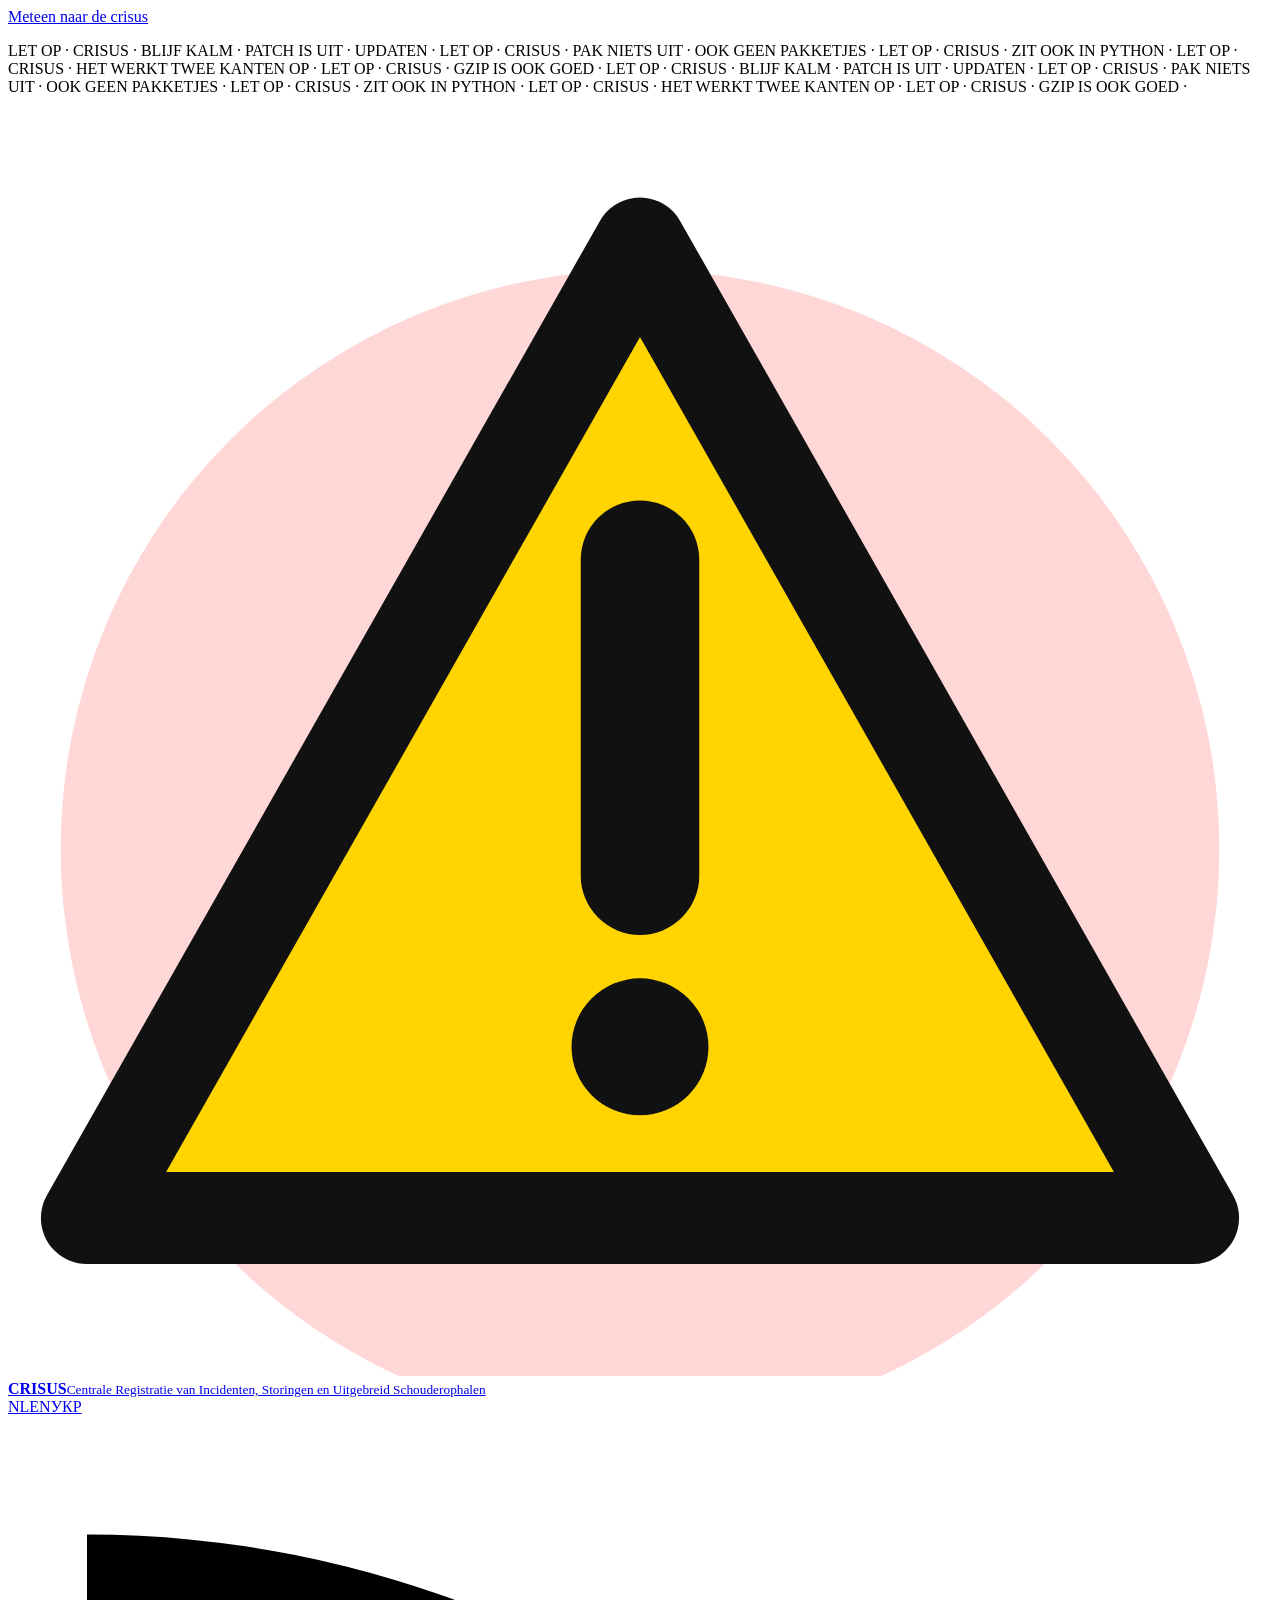
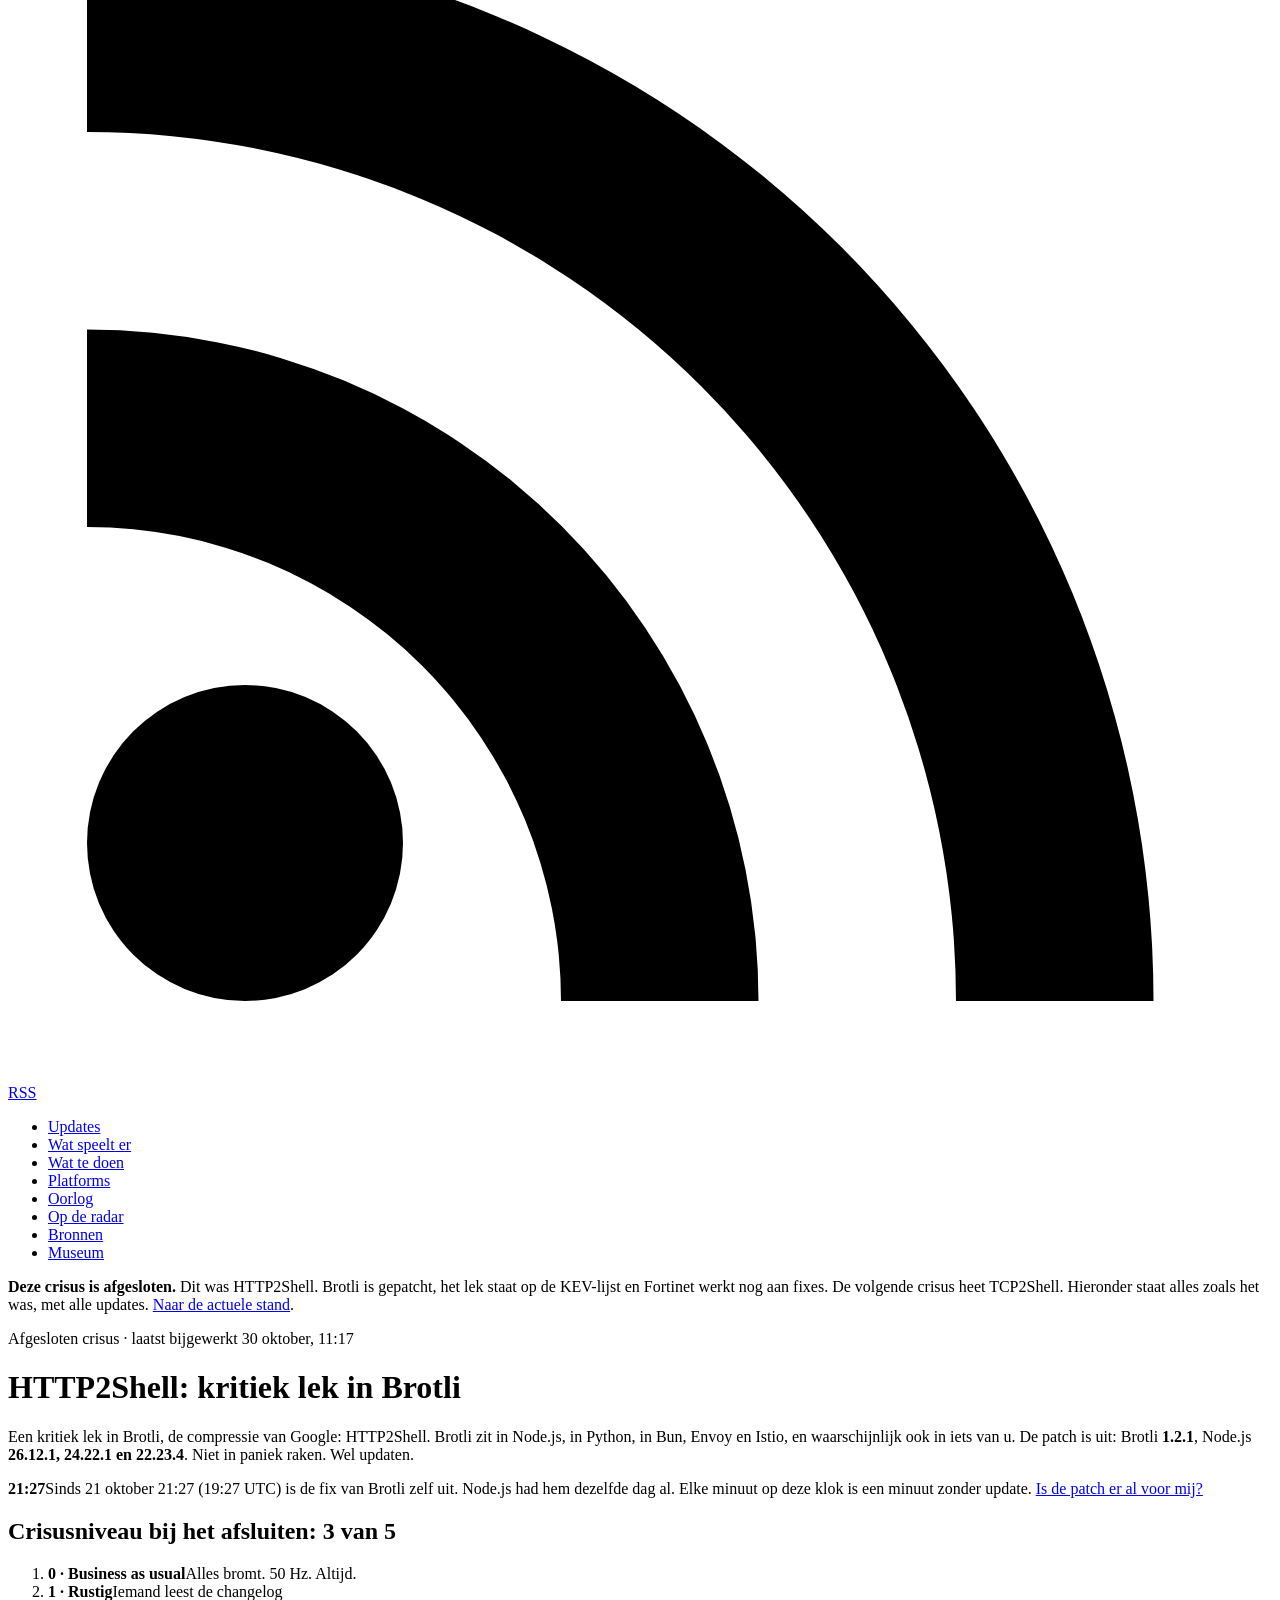
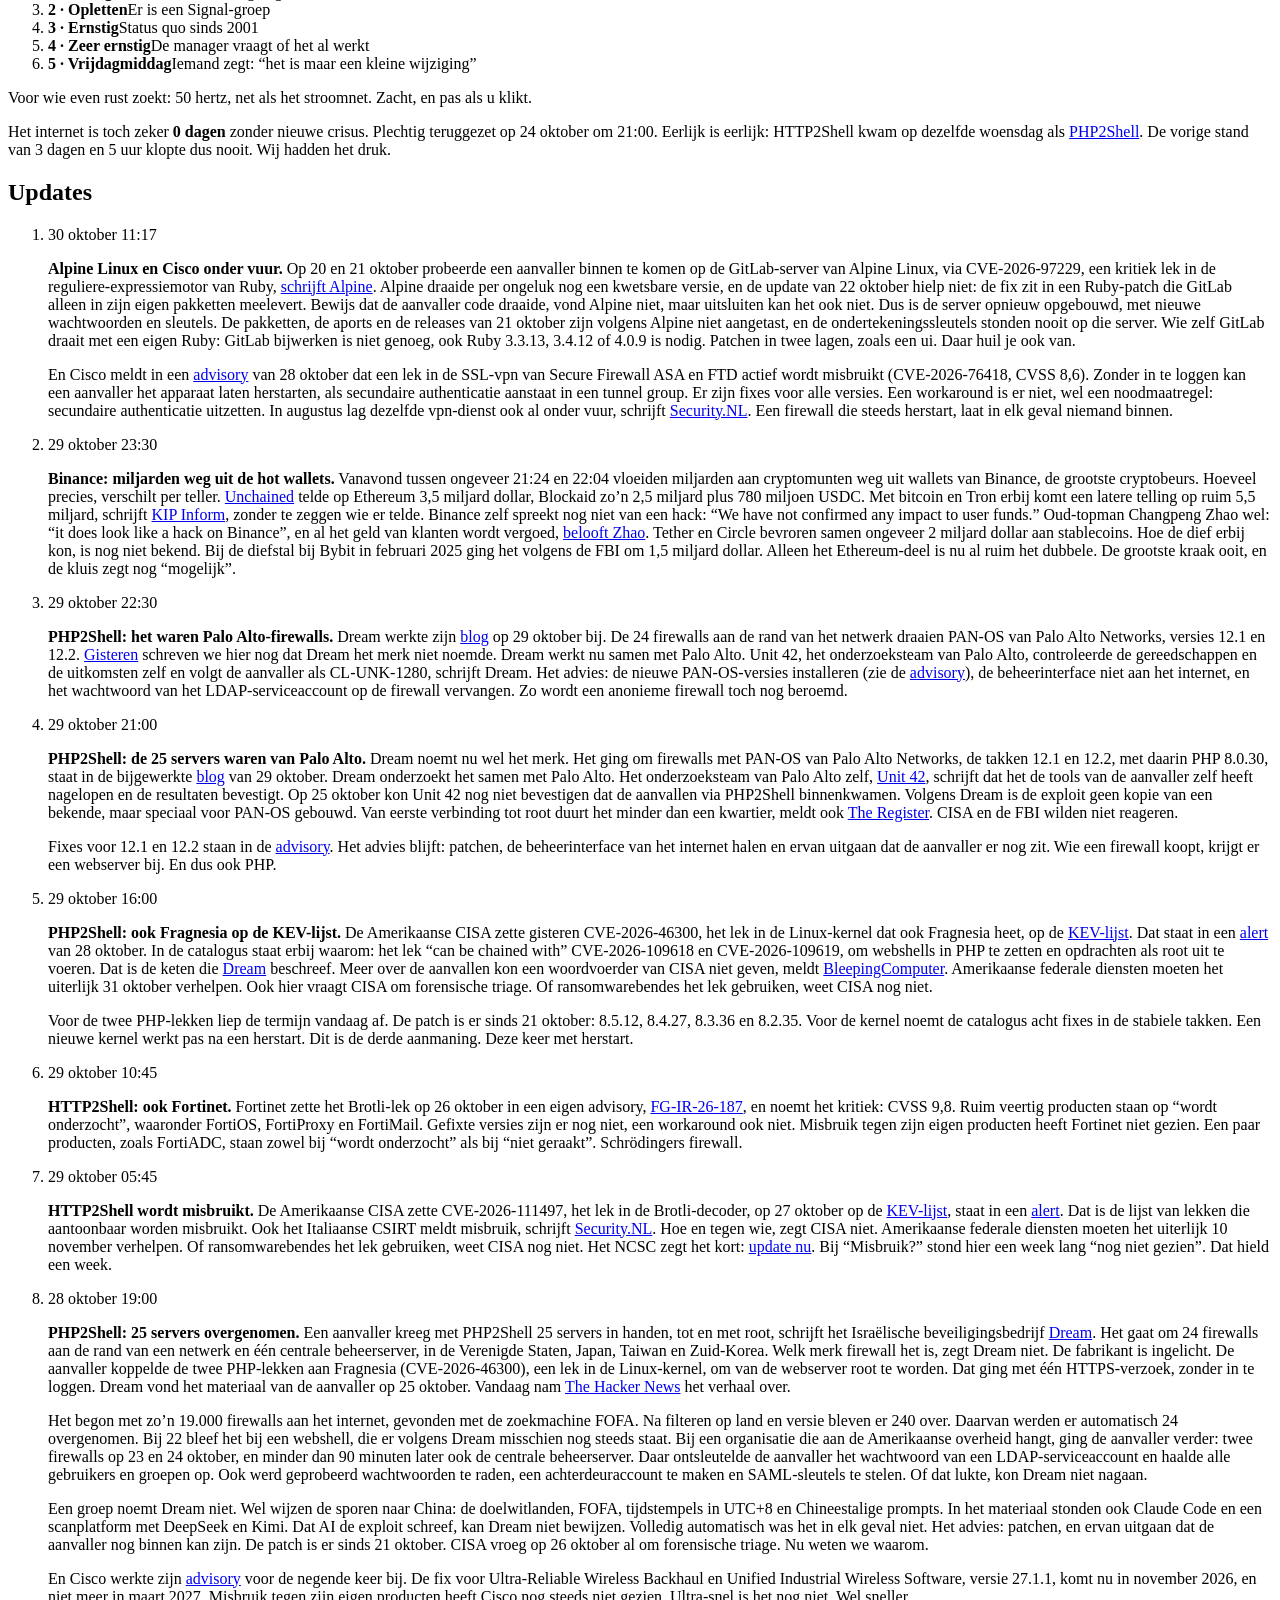
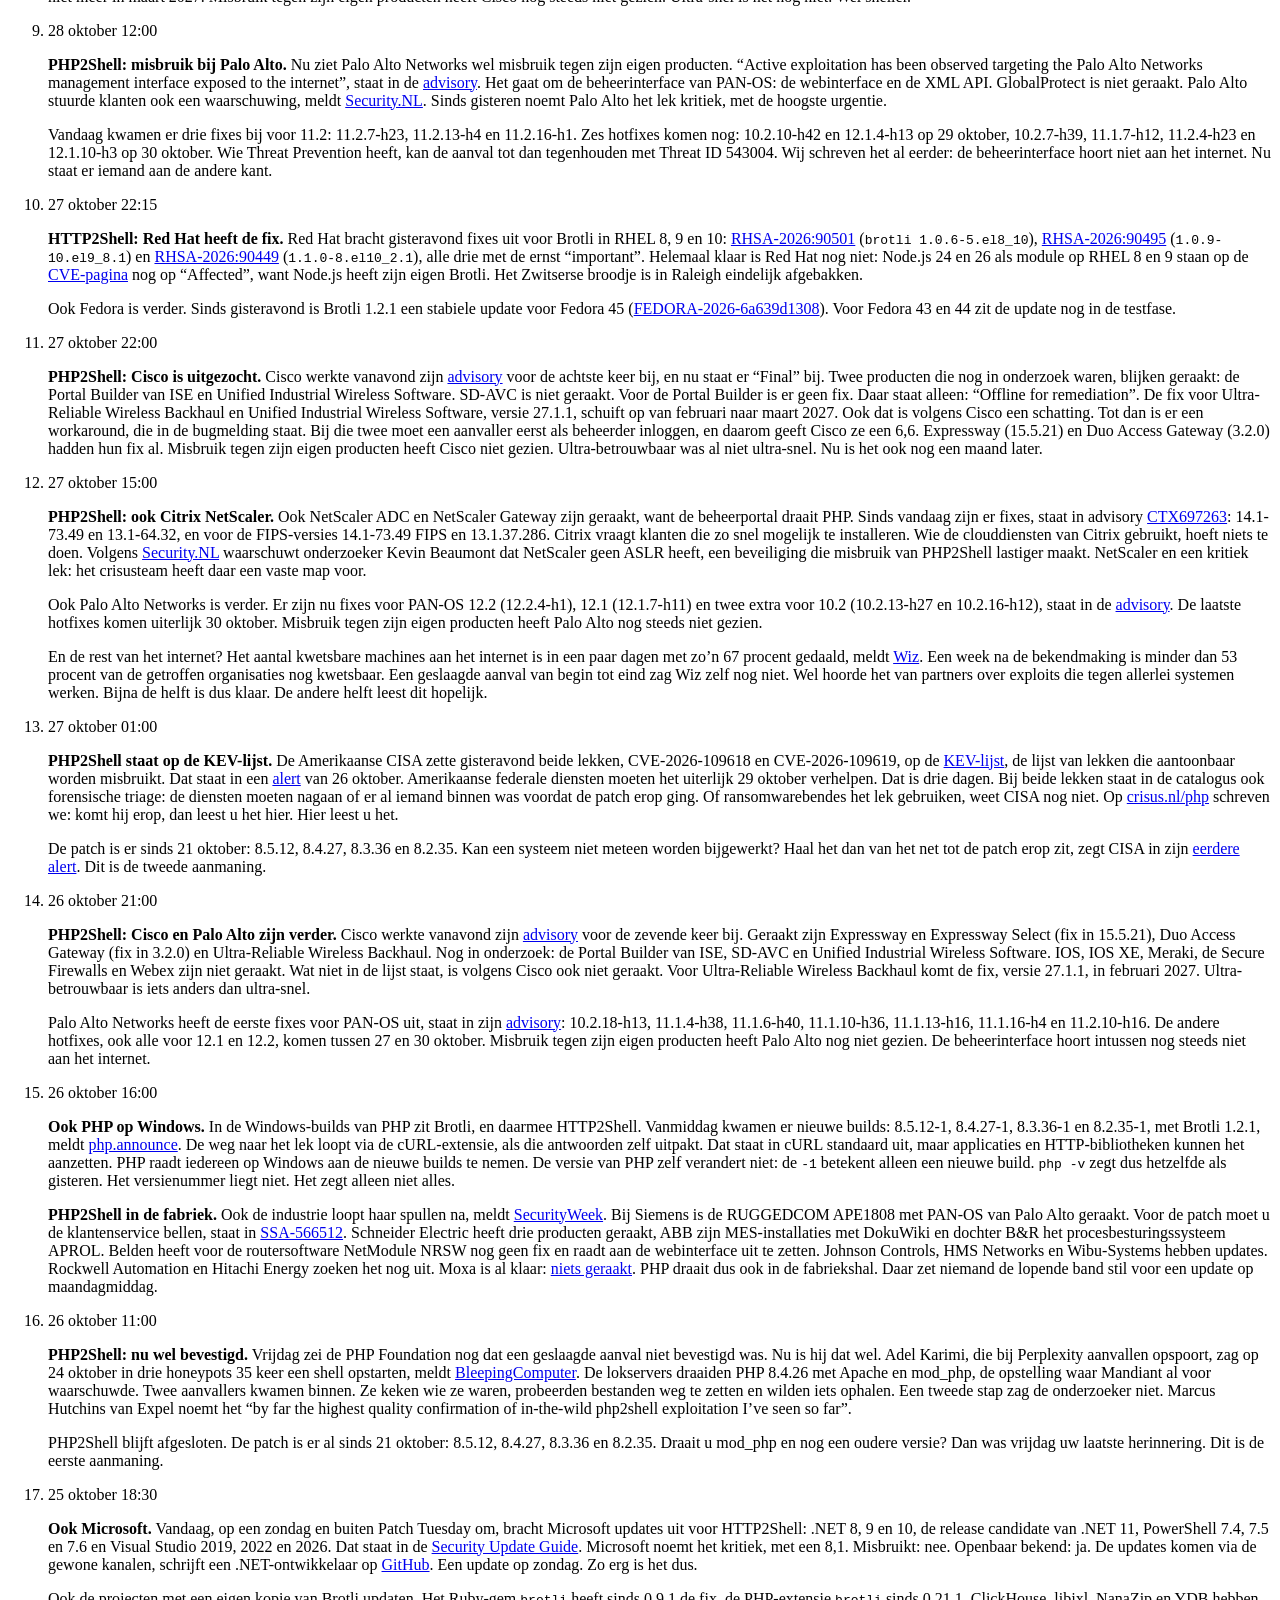
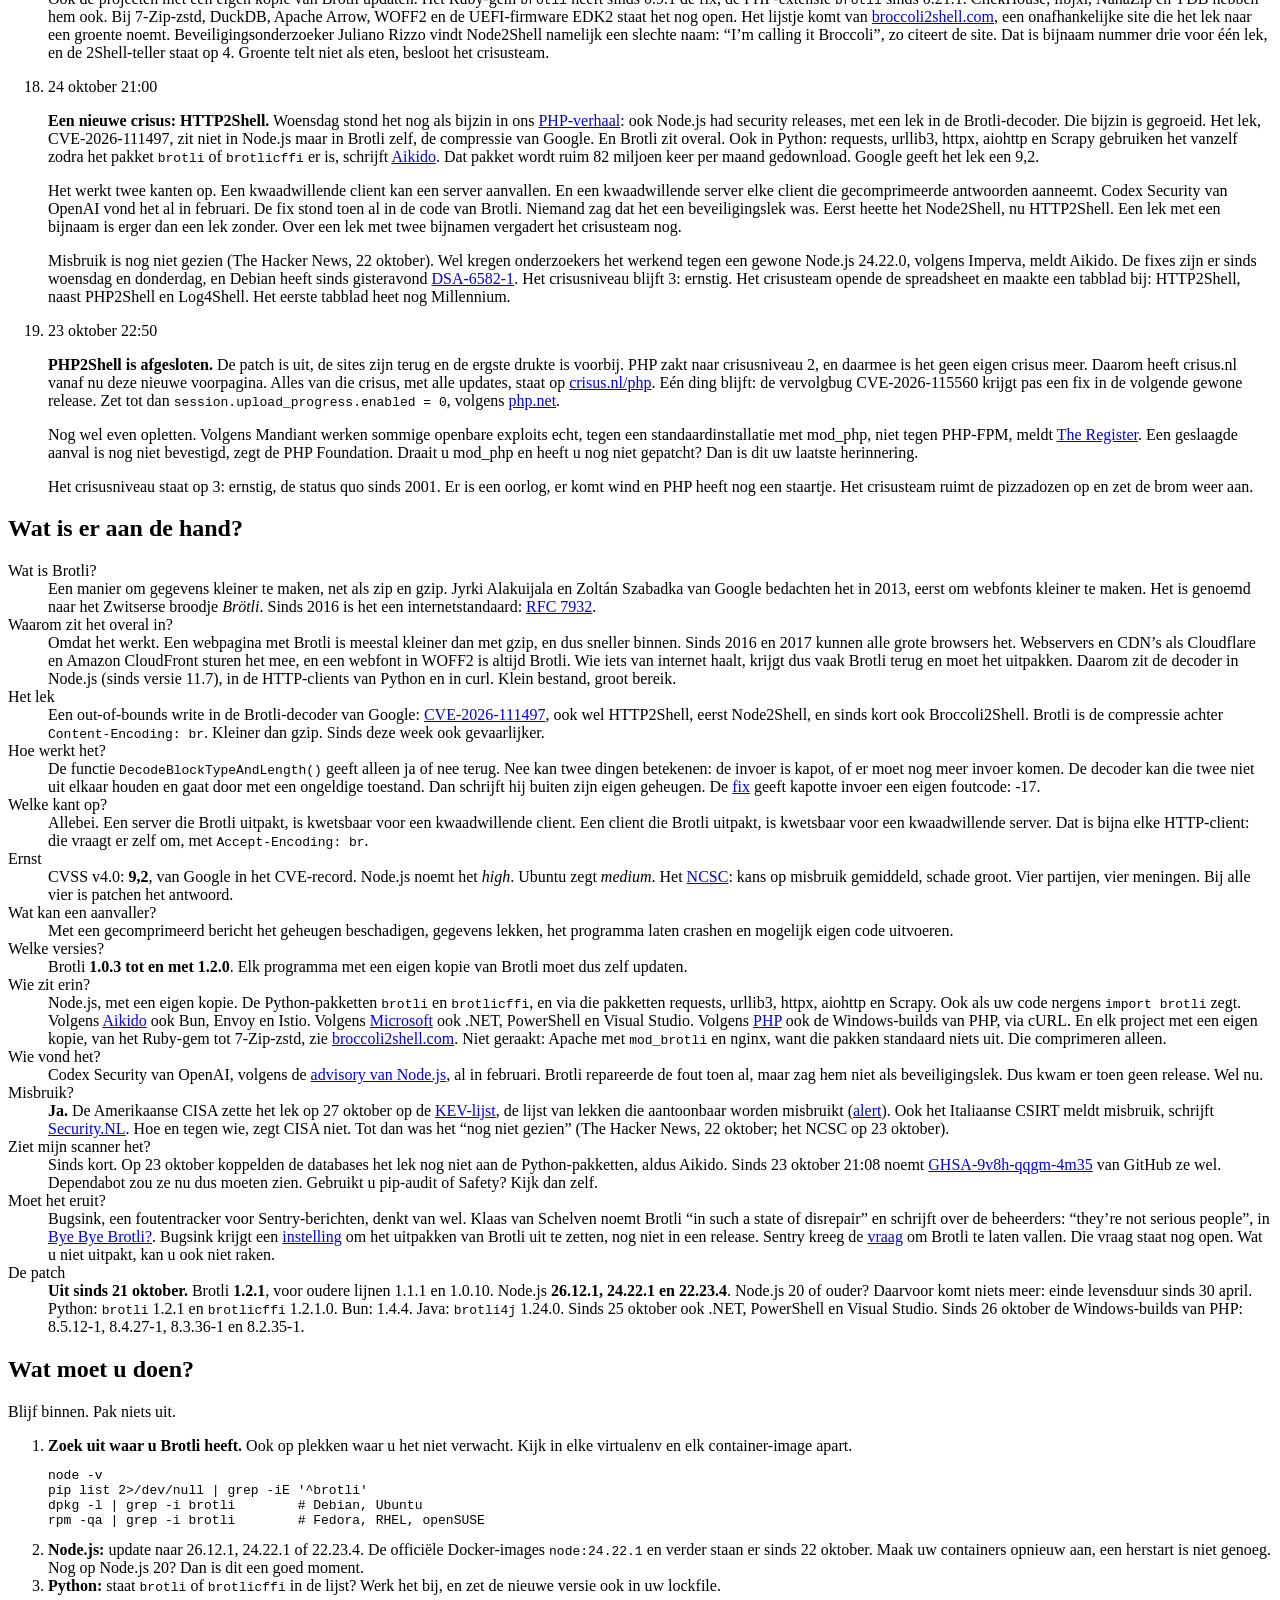
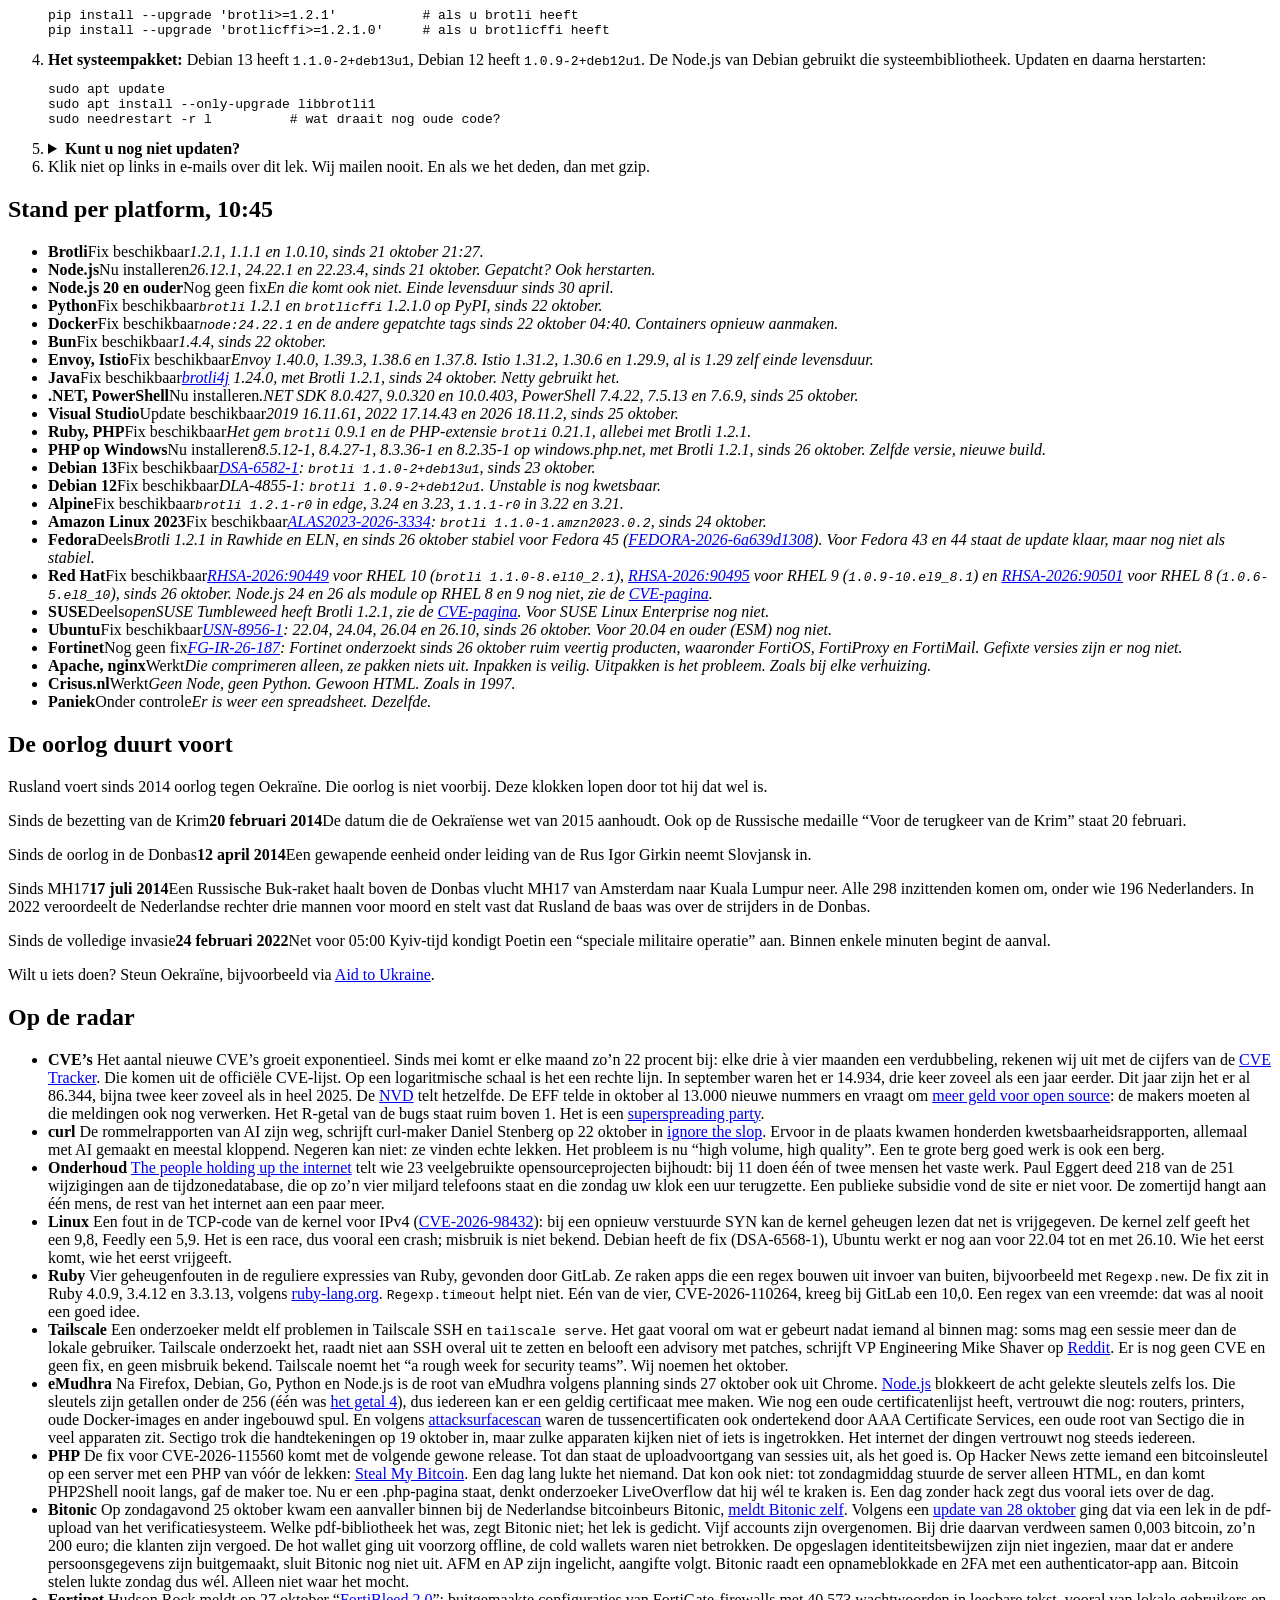
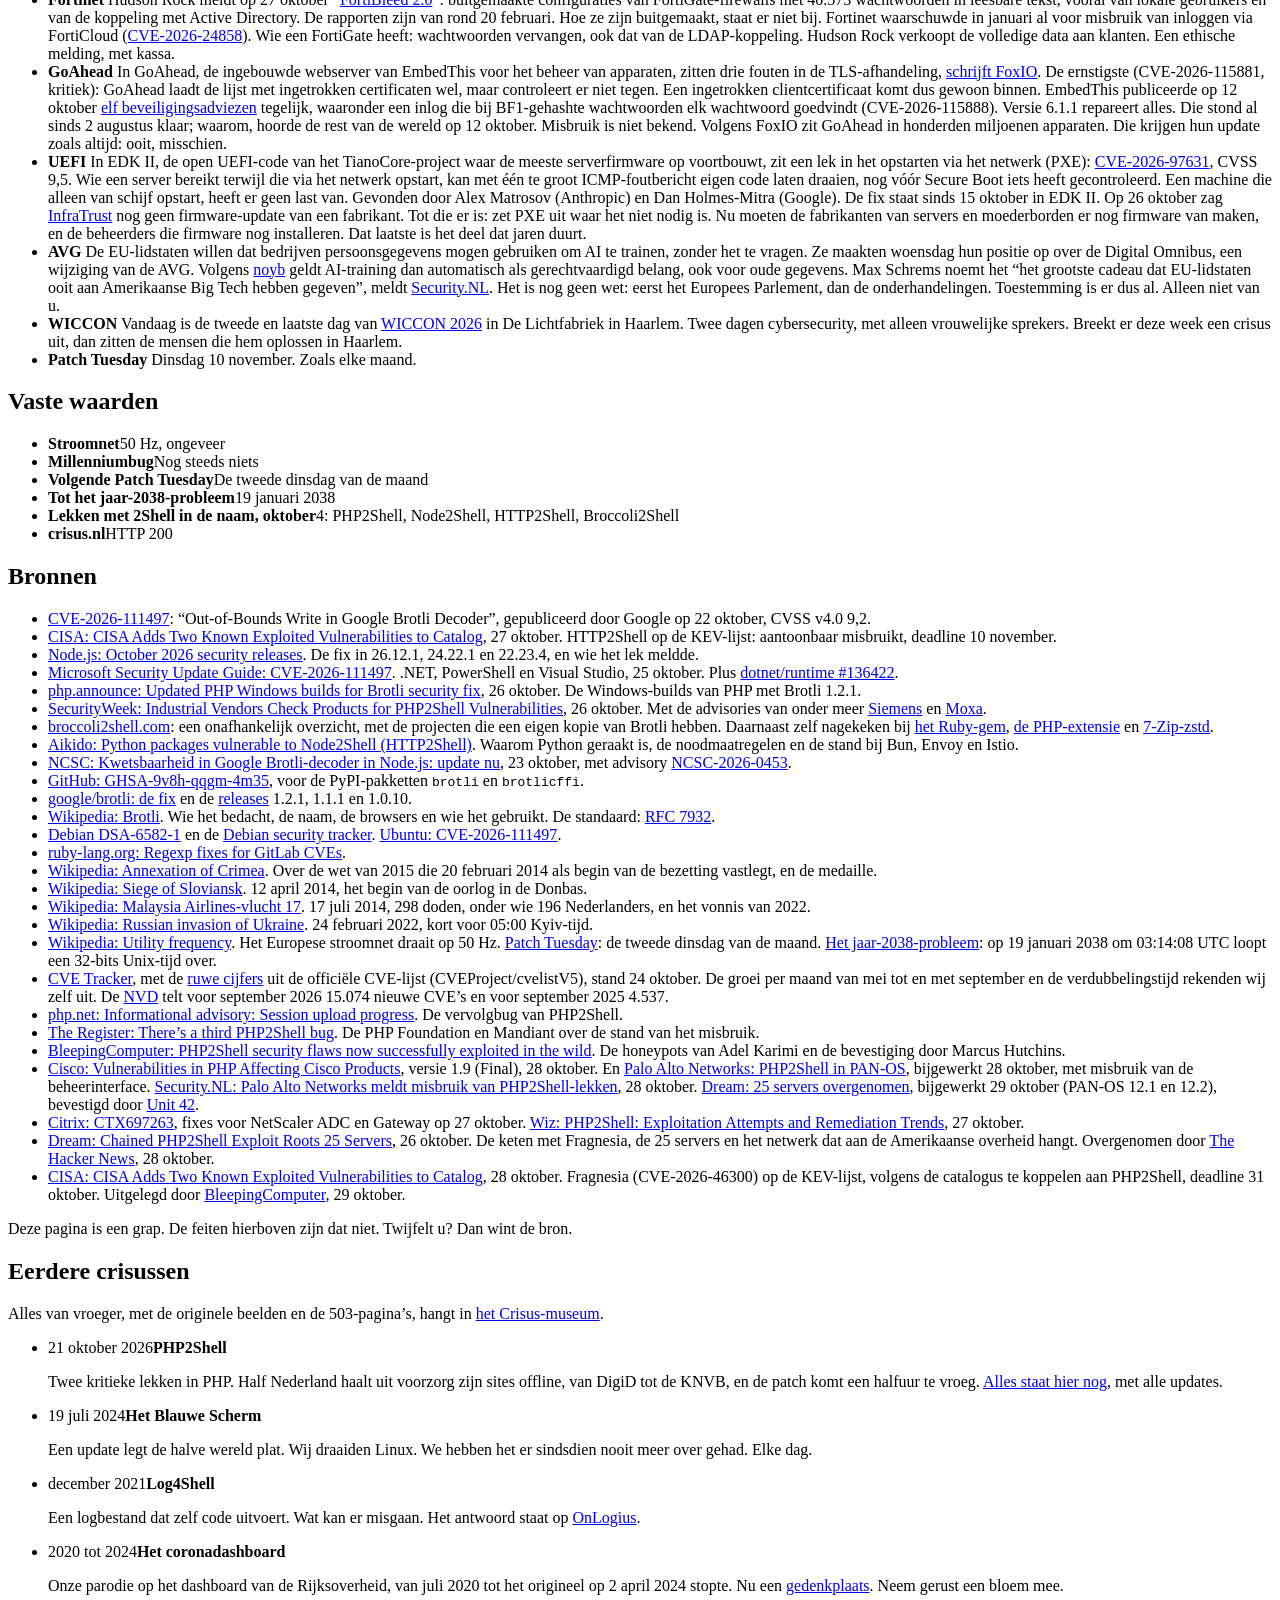
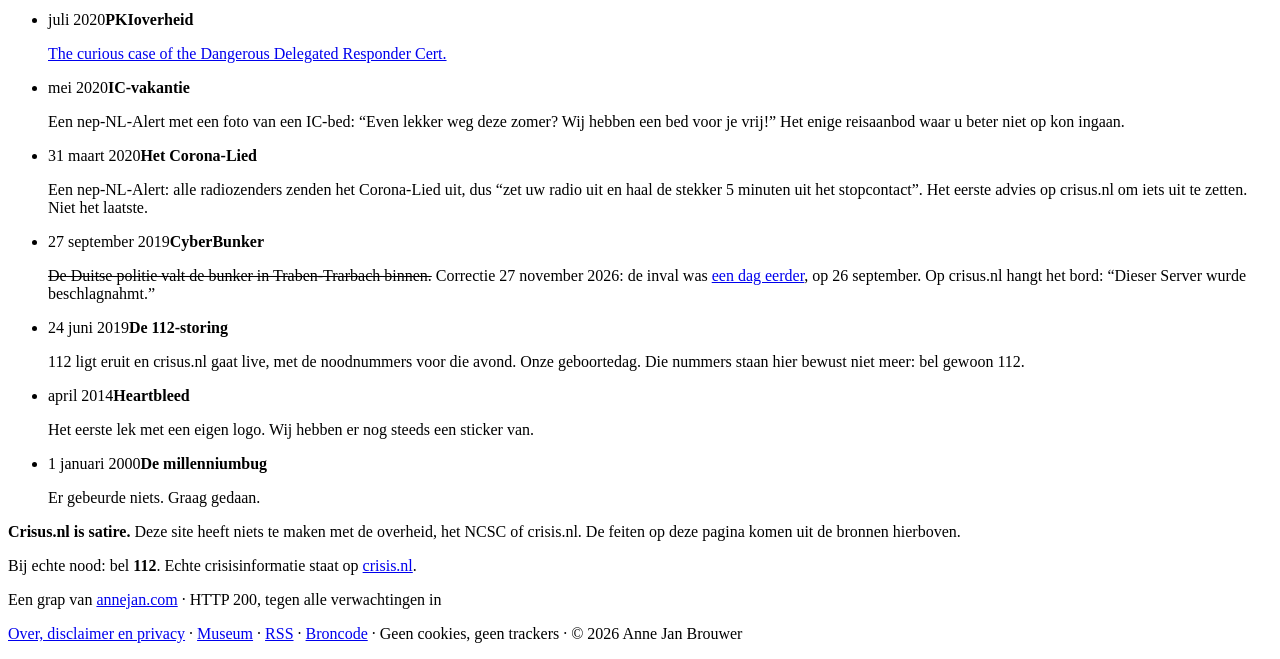
==== commit f1e7c083: "crisus.nl 13:01: feit- en archieffixes - Voorpagina: correctie Cisco/Duo Access Gateway (advies v1.1" ====
--- a/site/brotli/index.html
+++ b/site/brotli/index.html
@@ -6,7 +6,7 @@
 <meta name="robots" content="index, follow, max-image-preview:large">
 <title>Crisus (afgesloten) · HTTP2Shell: kritiek lek in Brotli (CVE-2026-111497)</title>
 <meta name="description" content="Crisus.nl: HTTP2Shell (CVE-2026-111497), een kritiek lek in de Brotli-decoder van Google. Het zit in Node.js, Python, Bun, Envoy en Istio. De patch is uit. Satire, maar de feiten kloppen.">
-<meta property="og:title" content="Crisus · HTTP2Shell: kritiek lek in Brotli">
+<meta property="og:title" content="Crisus (afgesloten) · HTTP2Shell: kritiek lek in Brotli (CVE-2026-111497)">
 <meta property="og:description" content="Crisusniveau 3: ernstig. HTTP2Shell, een kritiek lek in Brotli, zit in Node.js, in Python en waarschijnlijk in uw HTTP-client. De patch is uit sinds 21 oktober.">
 <meta property="og:url" content="https://crisus.nl/brotli/">
 <meta property="og:type" content="article">
@@ -20,20 +20,17 @@
 <meta property="og:image:alt" content="Crisus: HTTP2Shell, kritiek lek in Brotli. Crisusniveau 3 van 5: ernstig.">
 <meta name="twitter:card" content="summary_large_image">
 <meta name="twitter:image" content="https://crisus.nl/og-brotli.png?v=7">
-<meta name="twitter:title" content="Crisus · HTTP2Shell: kritiek lek in Brotli">
+<meta name="twitter:title" content="Crisus (afgesloten) · HTTP2Shell: kritiek lek in Brotli (CVE-2026-111497)">
 <meta name="twitter:description" content="HTTP2Shell: een kritiek lek in Brotli, in Node.js, Python en uw HTTP-client. De patch is uit. Satire, maar de feiten kloppen.">
 <meta name="theme-color" content="#ffd400">
 <link rel="canonical" href="https://crisus.nl/brotli/">
 <link rel="alternate" hreflang="nl" href="https://crisus.nl/brotli/">
-<link rel="alternate" hreflang="en" href="https://crisus.nl/en/">
-<link rel="alternate" hreflang="uk" href="https://crisus.nl/uk/">
 <link rel="alternate" hreflang="x-default" href="https://crisus.nl/brotli/">
 <link rel="sitemap" type="application/xml" href="/sitemap.xml">
 <link rel="alternate" type="application/rss+xml" title="Crisus: alle updates" href="https://crisus.nl/feed.xml">
 <link rel="icon" href="/favicon.svg" type="image/svg+xml">
-<link rel="stylesheet" href="/crisus.css?v=23">
-<script src="/controle.js" defer></script>
-<script src="/crisus.js?v=11" defer></script>
+<link rel="stylesheet" href="/crisus.css?v=26">
+<script src="/crisus.js?v=13" defer></script>
 <script type="application/ld+json">
 {
   "@context": "https://schema.org",
@@ -117,7 +114,7 @@
 
 <main id="inhoud" class="wrap">
   <p class="afgesloten"><strong>Deze crisus is afgesloten.</strong> Dit was HTTP2Shell. Brotli is gepatcht, het lek staat op de KEV-lijst en Fortinet werkt nog aan fixes. De volgende crisus heet TCP2Shell. Hieronder staat alles zoals het was, met alle updates. <a href="/" title="Crisus: de actuele stand">Naar de actuele stand</a>.</p>
-  <p class="kicker">Afgesloten crisus · <time datetime="2026-10-30T11:17:00+01:00">laatst bijgewerkt 30 oktober, 11:17</time><span id="controle" hidden> · laatste controle <time></time>, <span class="uitslag">niets nieuws</span></span></p>
+  <p class="kicker">Afgesloten crisus · <time datetime="2026-10-30T11:17:00+01:00">laatst bijgewerkt 30 oktober, 11:17</time></p>
   <h1>HTTP2Shell: kritiek lek in Brotli</h1>
   <p class="lead">Een kritiek lek in Brotli, de compressie van Google: HTTP2Shell. Brotli zit in Node.js, in Python, in Bun, Envoy en Istio, en waarschijnlijk ook in iets van u. De patch is uit: Brotli <strong>1.2.1</strong>, Node.js <strong>26.12.1, 24.22.1 en 22.23.4</strong>. Niet in paniek raken. Wel updaten.</p>
   <p class="vandaag" id="vandaag" hidden></p>
@@ -363,7 +360,7 @@
     <li><time datetime="2020-07">juli 2020</time><b>PKIoverheid</b><p><a href="https://pki-uh-ohverheid.nl/" title="pki-uh-ohverheid.nl: the curious case of the Dangerous Delegated Responder Cert">The curious case of the Dangerous Delegated Responder Cert.</a></p></li>
     <li><time datetime="2020-05">mei 2020</time><b>IC-vakantie</b><p>Een nep-NL-Alert met een foto van een IC-bed: &ldquo;Even lekker weg deze zomer? Wij hebben een bed voor je vrij!&rdquo; Het enige reisaanbod waar u beter niet op kon ingaan.</p></li>
     <li><time datetime="2020-03-31">31 maart 2020</time><b>Het Corona-Lied</b><p>Een nep-NL-Alert: alle radiozenders zenden het Corona-Lied uit, dus &ldquo;zet uw radio uit en haal de stekker 5 minuten uit het stopcontact&rdquo;. Het eerste advies op crisus.nl om iets uit te zetten. Niet het laatste.</p></li>
-    <li><time datetime="2019-09-27">27 september 2019</time><b>CyberBunker</b><p>De Duitse politie valt de bunker in Traben-Trarbach binnen. Op crisus.nl hangt het bord: &ldquo;Dieser Server wurde beschlagnahmt.&rdquo;</p></li>
+    <li><time datetime="2019-09-27">27 september 2019</time><b>CyberBunker</b><p><del>De Duitse politie valt de bunker in Traben-Trarbach binnen.</del> Correctie 27 november 2026: de inval was <a href="https://computerbase.de/2019-09/darknet-zweihundert-server-im-bunker-vom-netz-genommen" title="ComputerBase: Darknet: Zweihundert Server im Bunker vom Netz genommen">een dag eerder</a>, op 26 september. Op crisus.nl hangt het bord: &ldquo;Dieser Server wurde beschlagnahmt.&rdquo;</p></li>
     <li><time datetime="2019-06-24">24 juni 2019</time><b>De 112-storing</b><p>112 ligt eruit en crisus.nl gaat live, met de noodnummers voor die avond. Onze geboortedag. Die nummers staan hier bewust niet meer: bel gewoon 112.</p></li>
     <li><time datetime="2014-04">april 2014</time><b>Heartbleed</b><p>Het eerste lek met een eigen logo. Wij hebben er nog steeds een sticker van.</p></li>
     <li><time datetime="2000-01-01">1 januari 2000</time><b>De millenniumbug</b><p>Er gebeurde niets. Graag gedaan.</p></li>
